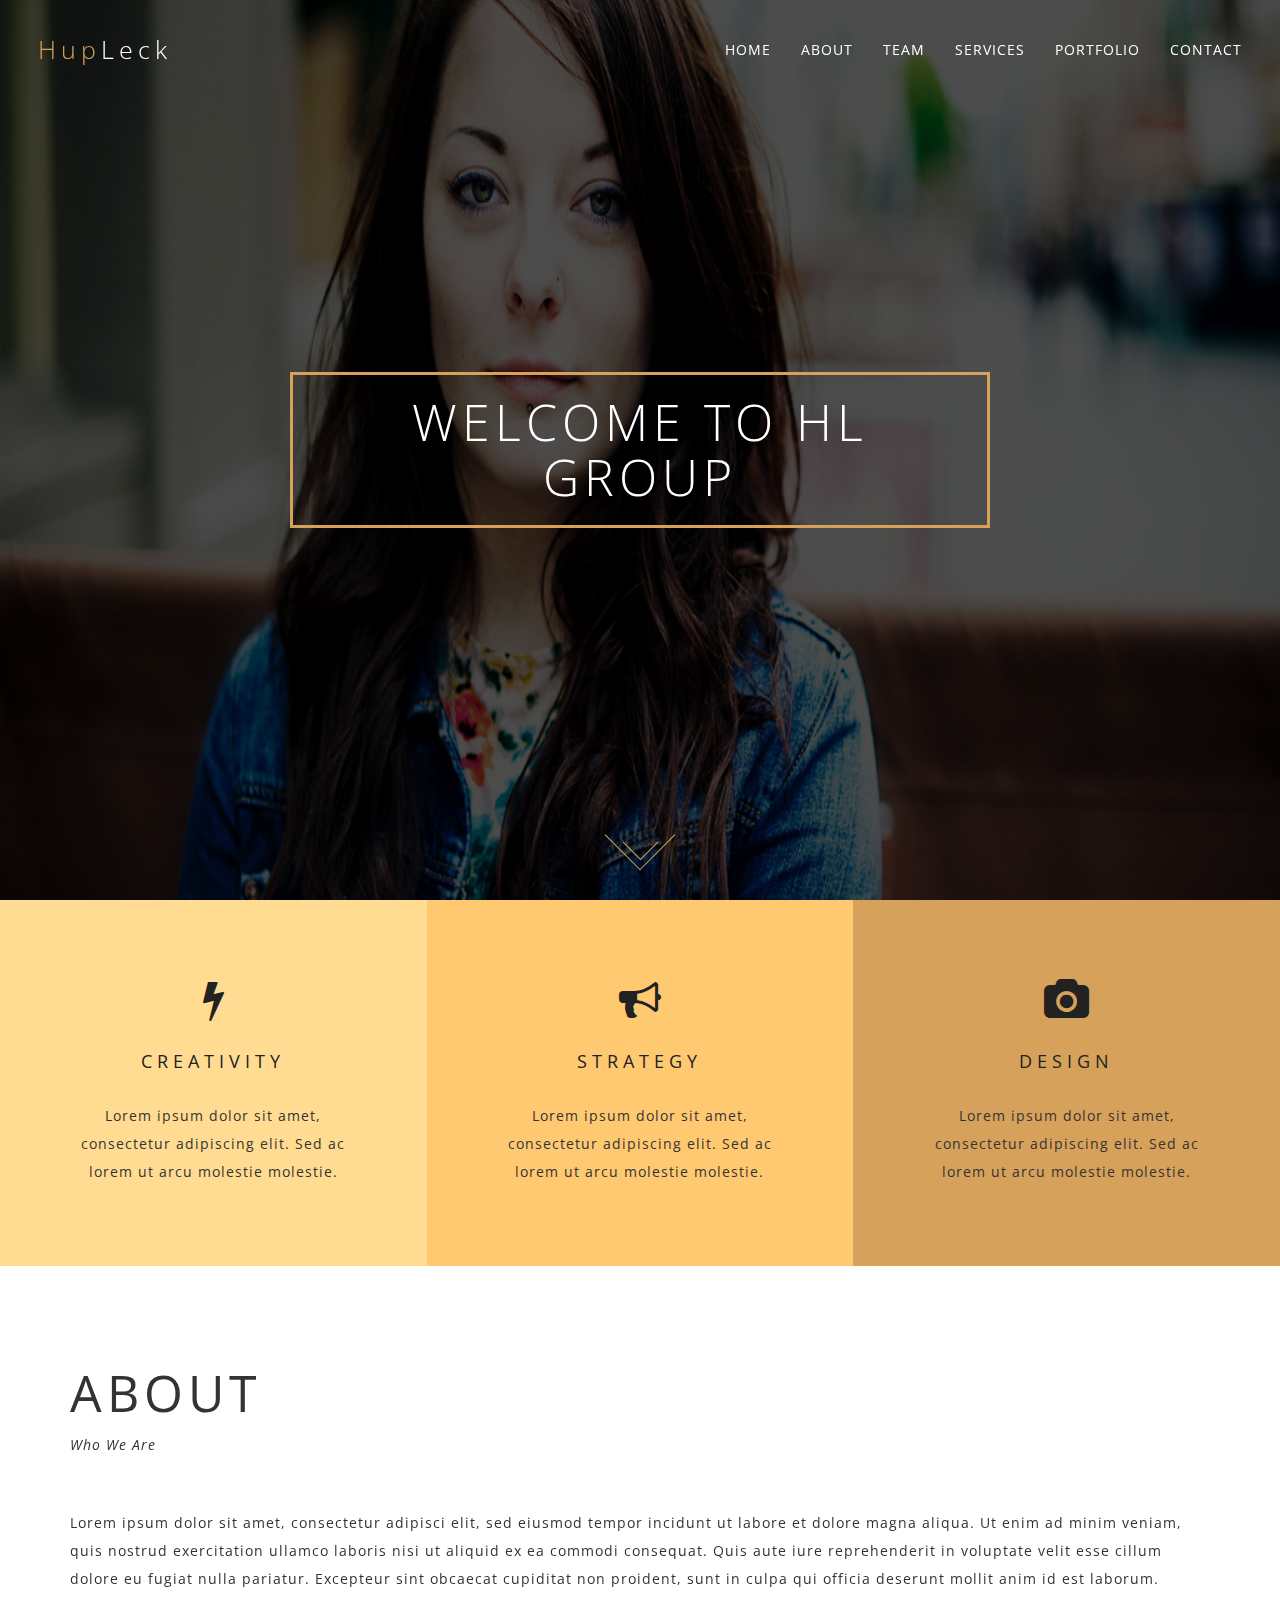
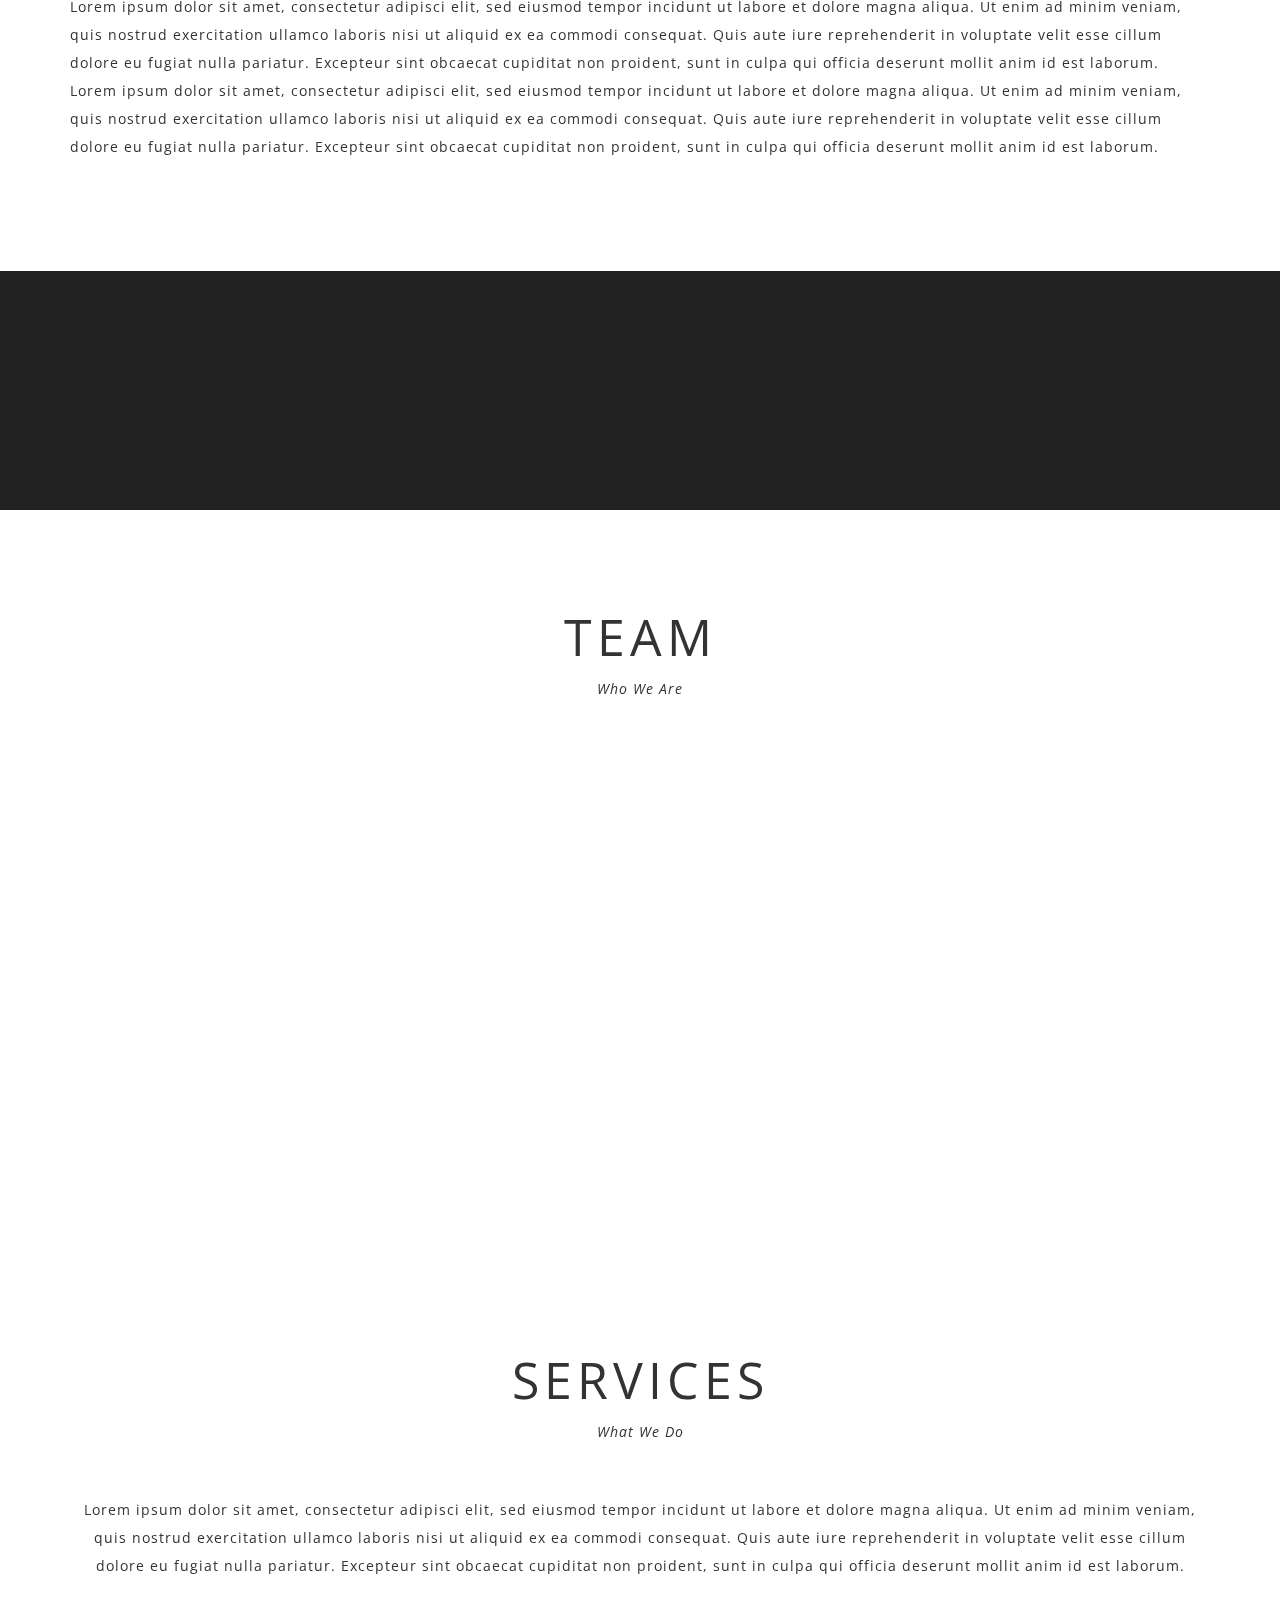
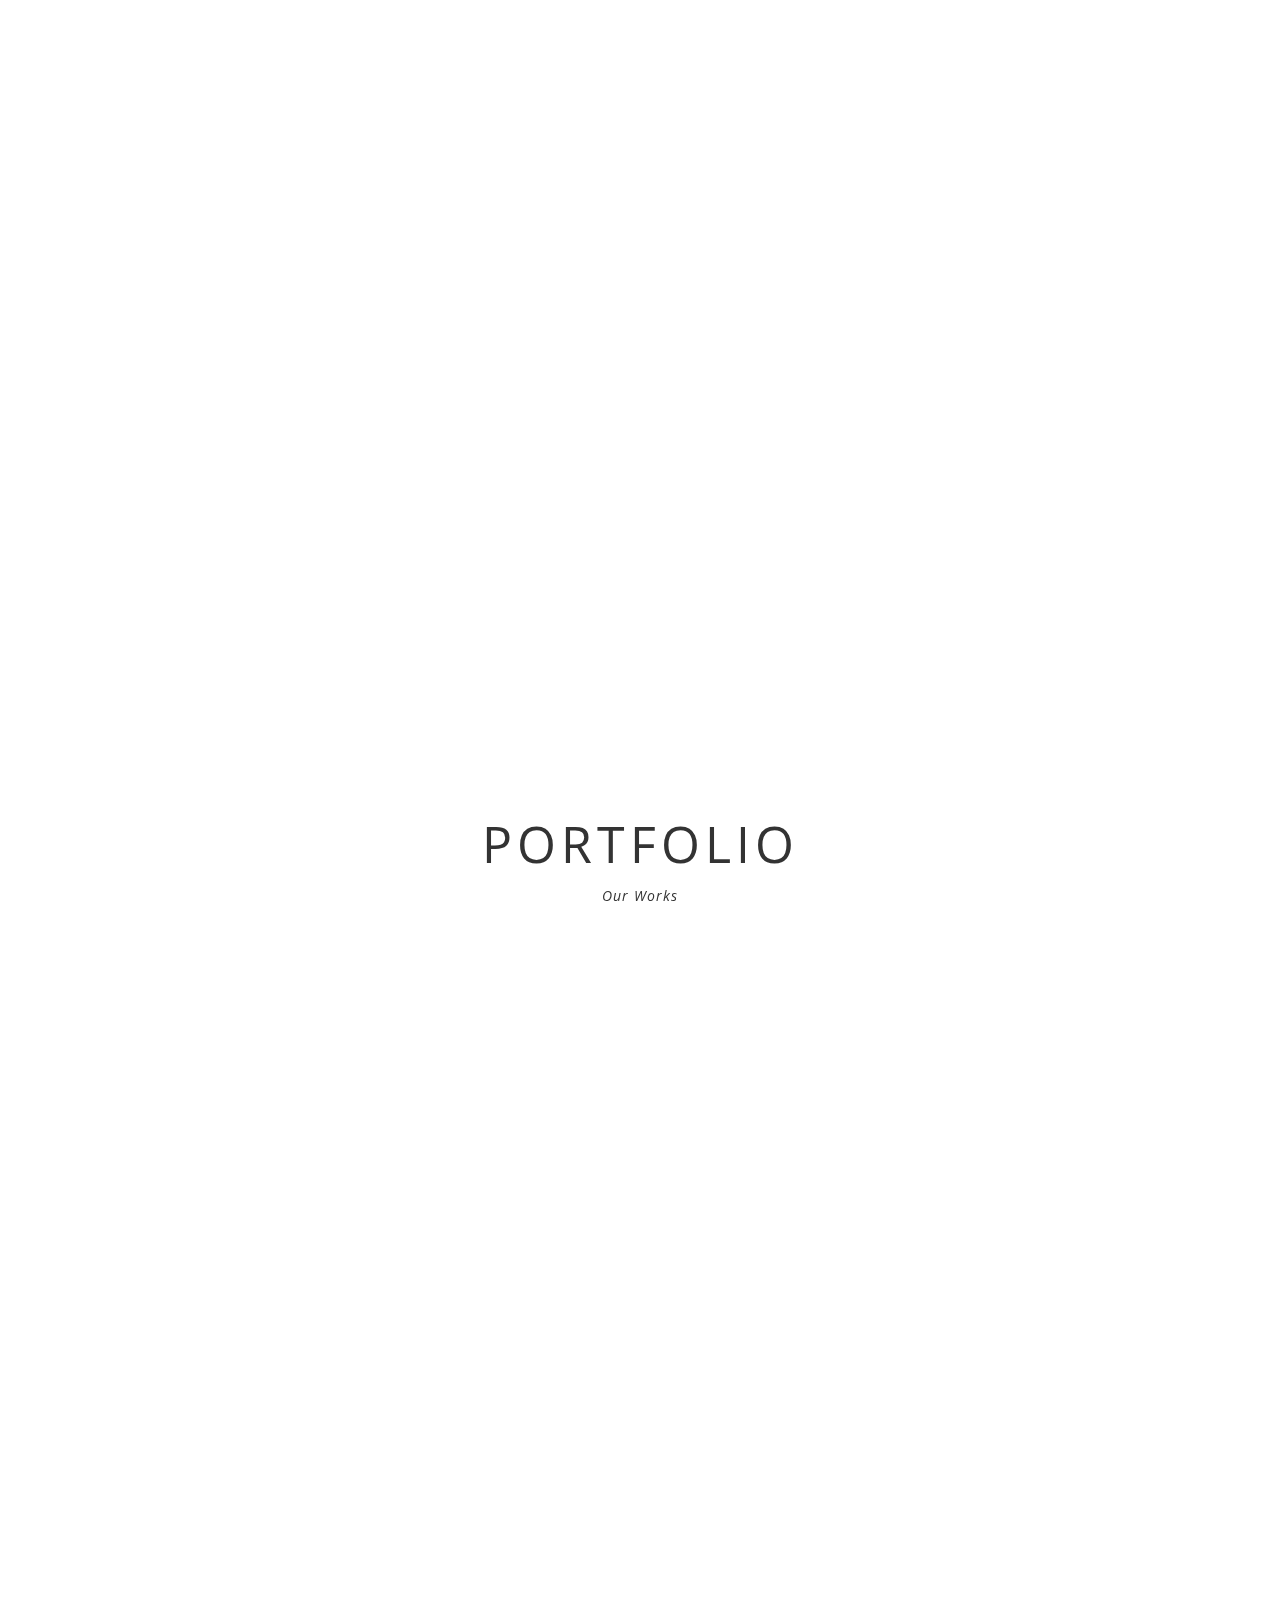
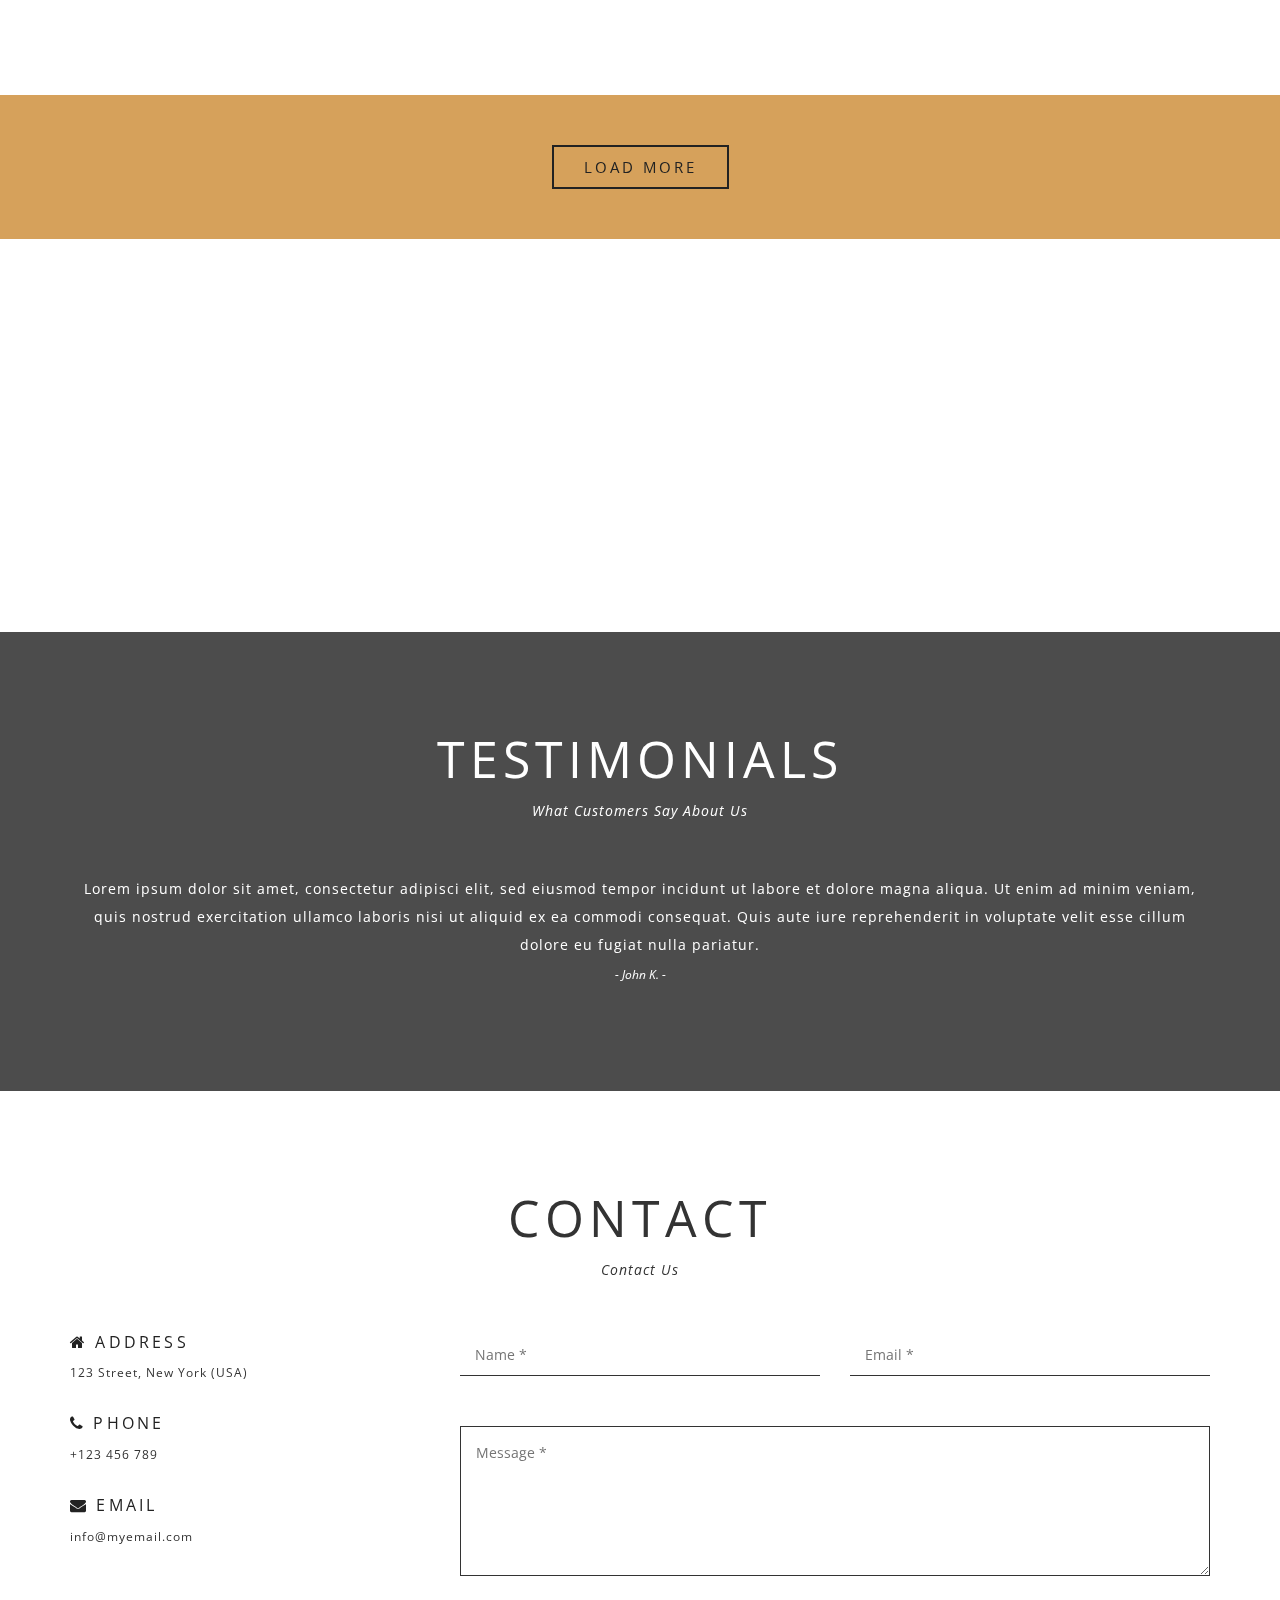
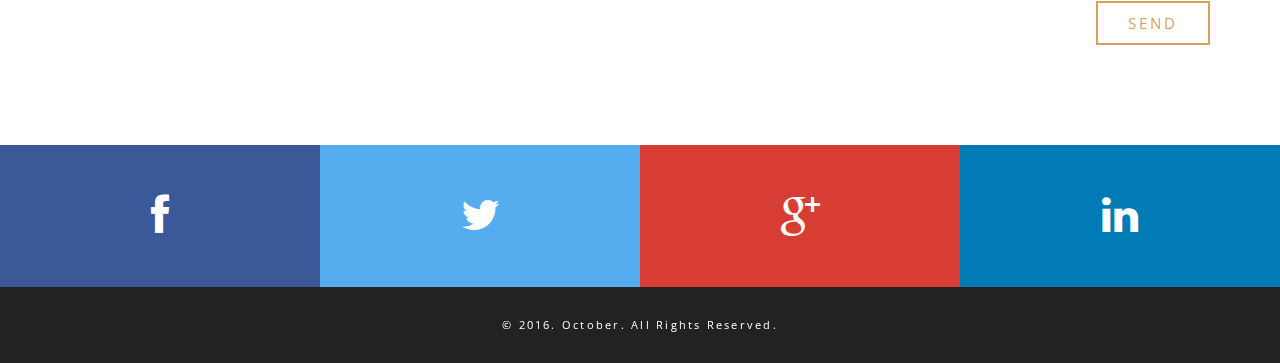
==== FYPHupLeckFinal/index.html @ 122766af "Adding the website to github" ====
﻿<!DOCTYPE html>

<html class="csstransforms csstransforms3d csstransitions">

<head>
    <meta charset="utf-8">
    <title>Hup Leck </title>
    <meta name="viewport" content="width=device-width, initial-scale=1, maximum-scale=1">
    <meta name="description" content="We aim to be the best logistics company in the whole of South East Asia">

    <!-- STYLES -->
    <link href="assets/css/bootstrap.min.css" rel="stylesheet">
    <link href="assets/css/font-awesome.css" rel="stylesheet">
    <link href="assets/css/supersized.css" rel="stylesheet">
    <link href="assets/css/animate.css" rel="stylesheet">
    <link href="assets/css/owl.carousel.css" rel="stylesheet">
    <link href="assets/css/owl.theme.css" rel="stylesheet">
    <link href="assets/css/style.css" rel="stylesheet">

    <!-- GOOGLE FONTS -->
    <link href='http://fonts.googleapis.com/css?family=Open+Sans:400italic,300,400,500,600,700' rel='stylesheet' type='text/css'>
</head>
<body id="top">

    <!--IMAGES-->
    <div class="parallax-mirror" style="left: 0px; top: 0px; width: 1905px; height: 459px; overflow: hidden; visibility: hidden; position: fixed; z-index: -100; transform: translate3d(0px, 0px, 0px);">
        <img class="parallax-slider" style="left: 0px; width: 1905px; height: 1905px; position: absolute; max-width: none; transform: translate3d(0px, 0px, 0px);" src="assets/img/team/team2.jpg">
    </div>
    <!-- NAVBAR -->
    <div class="navbar navbar-fixed-top">
        <div class="navbar-header">
            <button type="button" class="navbar-toggle" data-toggle="collapse" data-target="#main-nav">
                <span class="sr-only">Menu</span>
                <span class="icon-bar"></span>
                <span class="icon-bar"></span>
                <span class="icon-bar"></span>
            </button>
            <a href="index-2.html" class="navbar-title"><span class="color">Hup</span>Leck</a>
        </div>
        <nav class="navbar-collapse collapse" id="main-nav">
            <ul class="nav navbar-nav navbar-right nav-text-light">
                <li class="active"><a href="#top">HOME</a></li>
                <li><a href="#about">ABOUT</a></li>
                <li><a href="#team">TEAM</a></li>
                <li><a href="#services">SERVICES</a></li>
                <li><a href="#portfolio">PORTFOLIO</a></li>
                <li><a href="#contact">CONTACT</a></li>
            </ul>
        </nav>
    </div>

    <!-- MAIN TOP -->
    <div id="main-top" class="main-top">
        <div class="main-content">
            <div class="container content">
                <div class="row text-center">
                    <h2>WELCOME TO HL GROUP</h2>
                </div>
                <div class="row text-center">
                    <a href="#about" class="scroll-down"></a>
                </div>
            </div>
        </div>
    </div>

    <!-- MAIN CONTENT -->
    <div id="main-content" class="main-content">

        <!-- ABOUT -->
        <div class="section top">
            <div class="section-content">
                <div class="row text-center">
                    <div class="col-md-4 col-sm-12 col-xs-12 box1">
                        <i class="fa fa-3x fa-bolt"></i>
                        <h2>CREATIVITY</h2>
                        <p class="hidden-xs">Lorem ipsum dolor sit amet, consectetur adipiscing elit. Sed ac lorem ut arcu molestie molestie.</p>
                    </div>
                    <div class="col-md-4 col-sm-12 col-xs-12 box2">
                        <i class="fa fa-3x fa-bullhorn"></i>
                        <h2>STRATEGY</h2>
                        <p class="hidden-xs">Lorem ipsum dolor sit amet, consectetur adipiscing elit. Sed ac lorem ut arcu molestie molestie.</p>
                    </div>
                    <div class="col-md-4 col-sm-12 col-xs-12 box3">
                        <i class="fa fa-3x fa-camera"></i>
                        <h2>DESIGN</h2>
                        <p class="hidden-xs">Lorem ipsum dolor sit amet, consectetur adipiscing elit. Sed ac lorem ut arcu molestie molestie.</p>
                    </div>
                </div>
            </div>
        </div>
        <div id="about" class="section about padding-top padding-bottom">
            <div class="container">
                <div class="section-heading">
                    <h2>ABOUT</h2>
                    <p>Who We Are</p>
                </div>
                <div class="section-content">
                    <p>Lorem ipsum dolor sit amet, consectetur adipisci elit, sed eiusmod tempor incidunt ut labore et dolore magna aliqua. Ut enim ad minim veniam, quis nostrud exercitation ullamco laboris nisi ut aliquid ex ea commodi consequat. Quis aute iure reprehenderit in voluptate velit esse cillum dolore eu fugiat nulla pariatur. Excepteur sint obcaecat cupiditat non proident, sunt in culpa qui officia deserunt mollit anim id est laborum. Lorem ipsum dolor sit amet, consectetur adipisci elit, sed eiusmod tempor incidunt ut labore et dolore magna aliqua. Ut enim ad minim veniam, quis nostrud exercitation ullamco laboris nisi ut aliquid ex ea commodi consequat. Quis aute iure reprehenderit in voluptate velit esse cillum dolore eu fugiat nulla pariatur. Excepteur sint obcaecat cupiditat non proident, sunt in culpa qui officia deserunt mollit anim id est laborum. Lorem ipsum dolor sit amet, consectetur adipisci elit, sed eiusmod tempor incidunt ut labore et dolore magna aliqua. Ut enim ad minim veniam, quis nostrud exercitation ullamco laboris nisi ut aliquid ex ea commodi consequat. Quis aute iure reprehenderit in voluptate velit esse cillum dolore eu fugiat nulla pariatur. Excepteur sint obcaecat cupiditat non proident, sunt in culpa qui officia deserunt mollit anim id est laborum.</p>
                </div>
            </div>
        </div>
        <div class="section dark">
            <div class="container">
                <div class="col-md-12 col-sm-12 col-xs-12 wow fadeInDown" data-wow-duration="1s" data-wow-delay="0.5s">
                    <h2>AN <strong>AWESOME</strong> DIGITAL EXPERIENCE</h2>
                </div>
                <div class="col-md-12 col-sm-12 col-xs-12 text-center wow fadeInUp" data-wow-duration="1s" data-wow-delay="1s">
                    <button class="btn btn-primary btn-lg">Purchase Now</button>
                </div>
            </div>
        </div>

        <!-- TEAM -->
        <div id="team" class="section padding-top">
            <div class="container">
                <div class="section-heading">
                    <h2>TEAM</h2>
                    <p>Who We Are</p>
                </div>
                <div class="section-content">
                    <div class="row text-center">
                        <div class="col-md-4 col-sm-4 col-xs-12 text-center">
                            <div class="team wow fadeInLeft" data-wow-duration="1s">
                                <img src="assets/img/team/team1.jpg" alt="" />
                                <div class="mask">
                                    <h2>Samanta L.</h2>
                                    <p>Web Designer</p>
                                    <a href="#" class="info"><i class="fa fa-facebook"></i></a>
                                    <a href="#" class="info"><i class="fa fa-twitter"></i></a>
                                    <a href="#" class="info"><i class="fa fa-google-plus"></i></a>
                                </div>
                            </div>
                        </div>
                        <div class="col-md-4 col-sm-4 col-xs-12 text-center">
                            <div class="team wow fadeInDown" data-wow-duration="1s">
                                <img src="assets/img/team/team2.jpg" alt="" />
                                <div class="mask">
                                    <h2>Pamela K.</h2>
                                    <p>Web Designer</p>
                                    <a href="#" class="info"><i class="fa fa-facebook"></i></a>
                                    <a href="#" class="info"><i class="fa fa-twitter"></i></a>
                                    <a href="#" class="info"><i class="fa fa-google-plus"></i></a>
                                </div>
                            </div>
                        </div>
                        <div class="col-md-4 col-sm-4 col-xs-12 text-center">
                            <div class="team wow fadeInRight" data-wow-duration="1s">
                                <img src="assets/img/team/team3.jpg" alt="" />
                                <div class="mask">
                                    <h2>Micheal J.</h2>
                                    <p>Web Developer</p>
                                    <a href="#" class="info"><i class="fa fa-facebook"></i></a>
                                    <a href="#" class="info"><i class="fa fa-twitter"></i></a>
                                    <a href="#" class="info"><i class="fa fa-google-plus"></i></a>
                                </div>
                            </div>
                        </div>
                    </div>
                </div>
            </div>
        </div>

        <!-- SERVICES -->
        <div id="services" class="section services padding-top padding-bottom">
            <div class="container">
                <div class="section-heading">
                    <h2>SERVICES</h2>
                    <p>What We Do</p>
                </div>
                <div class="section-content">
                    <p>Lorem ipsum dolor sit amet, consectetur adipisci elit, sed eiusmod tempor incidunt ut labore et dolore magna aliqua. Ut enim ad minim veniam, quis nostrud exercitation ullamco laboris nisi ut aliquid ex ea commodi consequat. Quis aute iure reprehenderit in voluptate velit esse cillum dolore eu fugiat nulla pariatur. Excepteur sint obcaecat cupiditat non proident, sunt in culpa qui officia deserunt mollit anim id est laborum.</p>
                    <div class="row text-center">
                        <div class="fact col-xs-12 col-sm-6 col-md-3 col-lg-3 wow fadeInLeft" data-wow-duration="1s">
                            <i class="fa fa-3x fa-desktop"></i>
                            <h4>WEB DESIGN</h4>
                            <p>Lorem ipsum dolor sit amet, consectetur adipiscing elit. Sed ac lorem ut arcu molestie molestie.</p>
                        </div>
                        <div class="fact col-xs-12 col-sm-6 col-md-3 col-lg-3 wow fadeInLeft" data-wow-duration="1s" data-wow-delay="0.25s">
                            <i class="fa fa-3x fa-code"></i>
                            <h4>WEB DEVELOPER</h4>
                            <p>Lorem ipsum dolor sit amet, consectetur adipiscing elit. Sed ac lorem ut arcu molestie molestie.</p>
                        </div>
                        <div class="fact col-xs-12 col-sm-6 col-md-3 col-lg-3 wow fadeInLeft" data-wow-duration="1s" data-wow-delay="0.5s">
                            <i class="fa fa-3x fa-cogs"></i>
                            <h4>WEB MARKETING</h4>
                            <p>Lorem ipsum dolor sit amet, consectetur adipiscing elit. Sed ac lorem ut arcu molestie molestie.</p>
                        </div>
                        <div class="fact col-xs-12 col-sm-6 col-md-3 col-lg-3 wow fadeInLeft" data-wow-duration="1s" data-wow-delay="0.75s">
                            <i class="fa fa-3x fa-flask"></i>
                            <h4>SEO & SEM</h4>
                            <p>Lorem ipsum dolor sit amet, consectetur adipiscing elit. Sed ac lorem ut arcu molestie molestie.</p>
                        </div>
                    </div>
                    <div class="row text-center">
                        <div class="fact col-xs-12 col-sm-6 col-md-3 col-lg-3 wow fadeInRight" data-wow-duration="1s">
                            <i class="fa fa-3x fa-camera"></i>
                            <h4>PHOTOGRAPHY</h4>
                            <p>Lorem ipsum dolor sit amet, consectetur adipiscing elit. Sed ac lorem ut arcu molestie molestie.</p>
                        </div>
                        <div class="fact col-xs-12 col-sm-6 col-md-3 col-lg-3 wow fadeInRight" data-wow-duration="1s" data-wow-delay="0.25s">
                            <i class="fa fa-3x fa-search-plus"></i>
                            <h4>ANALYTICS</h4>
                            <p>Lorem ipsum dolor sit amet, consectetur adipiscing elit. Sed ac lorem ut arcu molestie molestie.</p>
                        </div>
                        <div class="fact col-xs-12 col-sm-6 col-md-3 col-lg-3 wow fadeInRight" data-wow-duration="1s" data-wow-delay="0.5s">
                            <i class="fa fa-3x fa-comment-o"></i>
                            <h4>CONSULTING</h4>
                            <p>Lorem ipsum dolor sit amet, consectetur adipiscing elit. Sed ac lorem ut arcu molestie molestie.</p>
                        </div>
                        <div class="fact col-xs-12 col-sm-6 col-md-3 col-lg-3 wow fadeInRight" data-wow-duration="1s" data-wow-delay="0.75s">
                            <i class="fa fa-3x fa-users"></i>
                            <h4>CLIENT SUPPORT</h4>
                            <p>Lorem ipsum dolor sit amet, consectetur adipiscing elit. Sed ac lorem ut arcu molestie molestie.</p>
                        </div>
                    </div>
                </div>
            </div>
        </div>

        <!-- PORTFOLIO -->
        <div id="portfolio" class="section portfolio">
            <div class="container">
                <div class="section-heading">
                    <h2>PORTFOLIO</h2>
                    <p>Our Works</p>
                </div>
            </div>
            <div class="section-content">
                <div class="work-item-wrapper">
                    <div class="row work-item-list">
                        <div class="col-md-4 col-sm-6 col-xs-12 work-item webdesign">
                            <img class="wow fadeIn" data-wow-duration="1s" data-wow-delay="0.5s" src="assets/img/portfolio/work1.jpg" alt="Work Description">
                            <div class="image-overlay">
                                <a href="assets/img/portfolio/work1-ori.jpg" class="media-popup" title="Work #1">
                                    <div class="work-item-info">
                                        <h3>Work #1</h3>
                                        <p>Work Description</p>
                                        <i class="fa fa-search-plus"></i>
                                    </div>
                                </a>
                            </div>
                        </div>
                        <div class="col-md-4 col-sm-6 col-xs-12 work-item webdevelopment">
                            <img class="wow fadeIn" data-wow-duration="1s" data-wow-delay="1s" src="assets/img/portfolio/work2.jpg" alt="Work Description">
                            <div class="image-overlay">
                                <a href="assets/img/portfolio/work2-ori.jpg" class="media-popup" title="Work #2">
                                    <div class="work-item-info">
                                        <h3>Work #2</h3>
                                        <p>Work Description</p>
                                        <i class="fa fa-search-plus"></i>
                                    </div>
                                </a>
                            </div>
                        </div>
                        <div class="col-md-4 col-sm-6 col-xs-12 work-item photography">
                            <img class="wow fadeIn" data-wow-duration="1s" data-wow-delay="0.5s" src="assets/img/portfolio/work3.jpg" alt="Work Description">
                            <div class="image-overlay">
                                <a href="assets/img/portfolio/work3-ori.jpg" class="media-popup" title="Work #3">
                                    <div class="work-item-info">
                                        <h3>Work #3</h3>
                                        <p>Work Description</p>
                                        <i class="fa fa-search-plus"></i>
                                    </div>
                                </a>
                            </div>
                        </div>
                        <div class="col-md-4 col-sm-6 col-xs-12 work-item graphic">
                            <img class="wow fadeIn" data-wow-duration="1s" data-wow-delay="1s" src="assets/img/portfolio/work4.jpg" alt="Work Description">
                            <div class="image-overlay">
                                <a href="assets/img/portfolio/work4-ori.jpg" class="media-popup" title="Work #4">
                                    <div class="work-item-info">
                                        <h3>Work #4</h3>
                                        <p>Work Description</p>
                                        <i class="fa fa-search-plus"></i>
                                    </div>
                                </a>
                            </div>
                        </div>
                        <div class="col-md-4 col-sm-6 col-xs-12 work-item graphic">
                            <img class="wow fadeIn" data-wow-duration="1s" data-wow-delay="0.5s" src="assets/img/portfolio/work5.jpg" alt="Work Description">
                            <div class="image-overlay">
                                <a href="assets/img/portfolio/work5-ori.jpg" class="media-popup" title="Work #5">
                                    <div class="work-item-info">
                                        <h3>Work #5</h3>
                                        <p>Work Description</p>
                                        <i class="fa fa-search-plus"></i>
                                    </div>
                                </a>
                            </div>
                        </div>
                        <div class="col-md-4 col-sm-6 col-xs-12 work-item webdesign graphic">
                            <img class="wow fadeIn" data-wow-duration="1s" data-wow-delay="1s" src="assets/img/portfolio/work6.jpg" alt="Work Description">
                            <div class="image-overlay">
                                <a href="assets/img/portfolio/work6-ori.jpg" class="media-popup" title="Work #6">
                                    <div class="work-item-info">
                                        <h3>Work #6</h3>
                                        <p>Work Description</p>
                                        <i class="fa fa-search-plus"></i>
                                    </div>
                                </a>
                            </div>
                        </div>
                    </div>
                </div>
            </div>
        </div>
        <div id="purchase" class="section dark">
            <div class="section-content">
                <div class="container partner-table">
                    <div class="col-md-12 col-sm-12 col-xs-12 text-center partner">
                        <button class="btn btn-primary btn-lg">Load More</button>
                    </div>
                </div>
            </div>
        </div>

        <!-- NEWSLETTER -->
        <div class="section newsletter">
            <div class="section-content">
                <div class="container">
                    <div class="col-md-12 col-sm-12 col-xs-12 text-center">
                        <h3 class="wow fadeInDown" data-wow-duration="1s">Subscribe To Our Newsletter</h3>
                    </div>
                    <div class="col-md-12 col-sm-12 col-xs-12 text-center">
                        <input type="text" class="wow fadeInLeft" data-wow-duration="1s" data-wow-delay="0.5s" name="newsletter" placeholder="Enter your email..." />
                        <br />
                        <button type="submit" class="btn btn-primary btn-lg wow fadeInUp" data-wow-duration="1s" data-wow-delay="0.5s" name="send">Subscribe</button>
                    </div>
                </div>
            </div>
        </div>

        <!-- TESTIMONIALS -->
        <div id="testimonials" class="section testimonials parallax-container" data-parallax="scroll" data-image-src="assets/img/slider1.jpg" data-natural-width="1200" data-natural-height="1200">
            <div class="section-heading">
                <h2>TESTIMONIALS</h2>
                <p>What Customers Say About Us</p>
            </div>
            <div class="section-content">
                <div class="container">
                    <div id="owl-testimonials" class="owl-carousel">
                        <div>
                            <p>Lorem ipsum dolor sit amet, consectetur adipisci elit, sed eiusmod tempor incidunt ut labore et dolore magna aliqua. Ut enim ad minim veniam, quis nostrud exercitation ullamco laboris nisi ut aliquid ex ea commodi consequat. Quis aute iure reprehenderit in voluptate velit esse cillum dolore eu fugiat nulla pariatur.</p>
                            <p class="mini">- John K. -</p>
                        </div>
                        <div>
                            <p>Lorem ipsum dolor sit amet, consectetur adipisci elit, sed eiusmod tempor incidunt ut labore et dolore magna aliqua.</p>
                            <p class="mini">- Jim P. -</p>
                        </div>
                        <div>
                            <p>Lorem ipsum dolor sit amet, consectetur adipisci elit, sed eiusmod tempor incidunt ut labore et dolore magna aliqua. Ut enim ad minim veniam, quis nostrud exercitation ullamco laboris nisi ut aliquid ex ea commodi consequat.</p>
                            <p class="mini">- Morgan F. -</p>
                        </div>
                    </div>
                </div>
            </div>
        </div>

        <!-- CONTACT -->
        <div id="contact" class="section contact padding-top">
            <div class="section-heading">
                <h2>CONTACT</h2>
                <p>Contact Us</p>
            </div>
            <div class="section-content">
                <div class="container">
                    <div class="row">
                        <div class="col-md-4 col-sm-4 col-xs-12">
                            <div class="contact-info">
                                <ul class="list-unstyled">
                                    <li>
                                        <h2><i class="fa fa-home"></i> ADDRESS</h2>
                                        <p>123 Street, New York (USA)</p>
                                    </li>
                                    <li>
                                        <h2><i class="fa fa-phone"></i> PHONE</h2>
                                        <p>+123 456 789</p>
                                    </li>
                                    <li>
                                        <h2><i class="fa fa-envelope"></i> EMAIL</h2>
                                        <p><a href="mailto:info@myemail.com">info@myemail.com</a></p>
                                    </li>
                                </ul>
                            </div>
                        </div>
                        <div class="col-md-8 col-sm-8 col-xs-12">
                            <div class="contact-form">
                                <div class="alert"></div>
                                <form id="contact-form" action="#" method="post">
                                    <div class="row">
                                        <div class="col-md-6 col-sm-6 col-xs-6">
                                            <label class="sr-only" for="name">Name:</label>
                                            <input type="text" id="name" name="name" placeholder="Name *" required>
                                        </div>
                                        <div class="col-md-6 col-sm-6 col-xs-6">
                                            <label class="sr-only" for="email">Email:</label>
                                            <input type="email" id="email" name="email" placeholder="Email *" required>
                                        </div>
                                    </div>
                                    <div class="row text-right">
                                        <div class="col-md-12 col-sm-12 col-xs-12">
                                            <label class="sr-only" for="message">Message:</label>
                                            <textarea id="message" name="message" placeholder="Message *" required></textarea>
                                            <button type="submit" class="btn btn-primary btn-lg" name="send">SEND</button>
                                        </div>
                                    </div>
                                </form>
                            </div>
                        </div>
                    </div>
                </div>
            </div>
        </div>
    </div>

    <!-- SOCIAL -->
    <div class="section social padding-top">
        <div class="section-content">
            <a href="#">
                <div class="col-md-3 col-sm-3 col-xs-3 text-center facebook">
                    <i class="fa fa-3x fa-facebook"></i>
                </div>
            </a>
            <a href="#">
                <div class="col-md-3 col-sm-3 col-xs-3 text-center twitter">
                    <i class="fa fa-3x fa-twitter"></i>
                </div>
            </a>
            <a href="#">
                <div class="col-md-3 col-sm-3 col-xs-3 text-center google-plus">
                    <i class="fa fa-3x fa-google-plus"></i>
                </div>
            </a>
            <a href="#">
                <div class="col-md-3 col-sm-3 col-xs-3 text-center linkedin">
                    <i class="fa fa-3x fa-linkedin"></i>
                </div>
            </a>
        </div>
    </div>

    <!-- FOOTER -->
    <footer id="footer" class="section">
        <div class="container">
            <p class="copyright">&copy; 2016. October. All Rights Reserved.</p>
        </div>
    </footer>
    <div class="back-to-top">
        <a href="#top"><i class="fa fa-4x fa-angle-up"></i></a>
    </div>

    <!-- JAVASCRIPT -->
    <script src="assets/js/jquery-2.2.4.min.js"></script>
    <script src="assets/js/bootstrap.min.js"></script>
    <script src="assets/js/jquery.script.min.js"></script>
    <script src="assets/js/jquery.easing.min.js"></script>
    <script src="assets/js/supersized.3.2.7.min.js"></script>
    <script src="assets/js/wow.js"></script>
    <script src="assets/js/owl.carousel.min.js"></script>
    <script src="assets/js/parallax.min.js"></script>
    <script src="assets/js/main.js"></script>


    <!--IMAGE SLIDER TOP-->
    <ul class="quality" id="supersized" style="visibility: visible;">
        <!--For the images in the background, please go to main.js to change the image path thx.-->
        <li class="slide-0 activeslide" style="visibility: visible; opacity: 1;">
            <a href="_blank"><img style="left: 0px; top: -406.5px; width: 1905px; height: 1276.35px;" src="assets/img/team/team1.jpg"></a>
        </li>

        <li class="slide-1" style="visibility: visible; opacity: 1;">
            <a href="_blank"><img style="left: 0px; top: -406.5px; width: 1905px; height: 1276.35px;" src="assets/img/team/team2.jpg"></a>
        </li>

        <li class="slide-2 prevslide" style="visibility: visible; opacity: 1;">
            <a href="_blank"><img style="left: 0px; top: -406.5px; width: 1905px; height: 1276.35px;" src="assets/img/team/team3.jpg"></a>
        </li>
    </ul>
</body>





</html>
---- FYPHupLeckFinal/assets/css/supersized.css ----
/*

	Supersized - Fullscreen Slideshow jQuery Plugin
	Version : 3.2.7
	Site	: www.buildinternet.com/project/supersized
	
	Author	: Sam Dunn
	Company : One Mighty Roar (www.onemightyroar.com)
	License : MIT License / GPL License
	
*/
* {
  margin: 0;
  padding: 0;
}

body {
  background: #111;
  height: 100%;
}

img {
  border: none;
}

#supersized-loader {
  position: absolute;
  top: 50%;
  left: 50%;
  z-index: 0;
  width: 60px;
  height: 60px;
  margin: -30px 0 0 -30px;
  text-indent: -999em;
}

#supersized {
  display: block;
  position: fixed;
  left: 0;
  top: 0;
  overflow: hidden;
  z-index: -999;
  height: 100%;
  width: 100%;
}

#supersized img {
  width: auto;
  height: auto;
  position: relative;
  display: none;
  outline: none;
  border: none;
}

#supersized.speed img {
  -ms-interpolation-mode: nearest-neighbor;
  image-rendering: -moz-crisp-edges;
}

/*Speed*/
#supersized.quality img {
  -ms-interpolation-mode: bicubic;
  image-rendering: optimizeQuality;
}

/*Quality*/
#supersized li {
  display: block;
  list-style: none;
  z-index: -30;
  position: fixed;
  overflow: hidden;
  top: 0;
  left: 0;
  width: 100%;
  height: 100%;
  background: #111;
}

#supersized a {
  width: 100%;
  height: 100%;
  display: block;
}

#supersized li.prevslide {
  z-index: -20;
}

#supersized li.activeslide {
  z-index: -10;
}

#supersized li.image-loading {
  width: 100%;
  height: 100%;
}

#supersized li.image-loading img {
  visibility: hidden;
}

#supersized li.prevslide img, #supersized li.activeslide img {
  display: inline;
}
---- FYPHupLeckFinal/assets/css/style.css ----
/*

October - Responsive One Page HTML Template

Author: RBWebDesign
Date: October 2016
Version: 1.0

-----------------------
| [Table of Contents] |
-----------------------

1. Main Style
2. Navigation Bar
3. Main Top
4. Buttons
5. Links
6. Section
7. About
8. Team
9. Portfolio
9.1. Works Grid
9.2. Magnific Popup
10. Clients
11. Newsletter
12. Testimonials
13. Contact
14. Social
15. Footer
16. Media Queries

*/

/* MAIN STYLE */

html, body {
  height: 100%;
  width: 100%;
}

body {
  font-family: "Open Sans", sans-serif;
  font-size: 14px;
  font-weight: 400;
  color: #333;
  background-color: #FFF !important;
  line-height: 1.5;
}

h1, h2, h3, h4, h5, h6 {
  font-family: "Open Sans", sans-serif;
  font-weight: 400;
  letter-spacing: 3px;
  color: #222;
  margin-top: 0;
}

p {
  letter-spacing: 1px;
  line-height: 2;
}

p.mini {
  letter-spacing: 0;
  line-height: 1;
  font-size: 12px;
  font-style: italic;
  color: #333;
  margin: 0;
}

.color {
  color: #D6A15B;
}

.padding {
  padding: 0 100px !important;
}

.padding-top {
  padding-top: 100px !important;
}

.padding-bottom {
  padding-bottom: 100px !important;
}

i {
  color: #222;
  -webkit-transition: all 0.5s ease-in-out 0.1s;
  -moz-transition: all 0.5s ease-in-out 0.1s;
  -o-transition: all 0.5s ease-in-out 0.1s;
  -ms-transition: all 0.5s ease-in-out 0.1s;
  transition: all 0.5s ease-in-out 0.1s;
}

i:hover {
  color: #D6A15B;
  cursor: pointer;
}

input {
  width: 100%;
  border: none;
  border-bottom: 1px solid #333;
  padding: 10px 15px;
  margin: 0;
  -webkit-transition: all 0.5s ease-in-out 0.1s;
  -moz-transition: all 0.5s ease-in-out 0.1s;
  -o-transition: all 0.5s ease-in-out 0.1s;
  -ms-transition: all 0.5s ease-in-out 0.1s;
  transition: all 0.5s ease-in-out 0.1s;
}

textarea {
  width: 100%;
  border: 1px solid #333;
  padding: 15px;
  min-height: 150px;
  margin: 50px 0 20px 0;
  -webkit-transition: all 0.5s ease-in-out 0.1s;
  -moz-transition: all 0.5s ease-in-out 0.1s;
  -o-transition: all 0.5s ease-in-out 0.1s;
  -ms-transition: all 0.5s ease-in-out 0.1s;
  transition: all 0.5s ease-in-out 0.1s;
}

input:focus {
  outline: none;
  border-bottom: 1px solid rgba(214, 161, 91, 0.5);
}

textarea:focus {
  outline: none;
  border: 1px solid rgba(214, 161, 91, 0.5);
}

.partner-table {
  display: table;
  width: 100%;
  height: 100%;
}

.partner {
  display: table-cell;
  vertical-align: middle;
  float: none;
}

.background {
  background-color: #D6A15B;
}

::selection {
  background-color: #D6A15B;
  color: #FFF;
}

::-moz-selection {
  background-color: #D6A15B;
  color: #FFF;
}

/* NAVIGATION BAR */

.navbar {
  -webkit-transition: height 0.5s cubic-bezier(0, 0, 0.7, 1);
  -moz-transition: height 0.5s cubic-bezier(0, 0, 0.7, 1);
  -o-transition: height 0.5s cubic-bezier(0, 0, 0.7, 1);
  -ms-transition: height 0.5s cubic-bezier(0, 0, 0.7, 1);
  transition: height 0.5s cubic-bezier(0, 0, 0.7, 1);
  font-family: "Open Sans", sans-serif;
  height: 100px;
  padding: 0 3%;
  -webkit-border-radius: 0;
  -moz-border-radius: 0;
  -ms-border-radius: 0;
  -o-border-radius: 0;
  border-radius: 0;
  margin-bottom: 0;
}

.navbar-title {
  -webkit-transition: all 0.5s cubic-bezier(0, 0, 0.7, 1);
  -moz-transition: all 0.5s cubic-bezier(0, 0, 0.7, 1);
  -o-transition: all 0.5s cubic-bezier(0, 0, 0.7, 1);
  -ms-transition: all 0.5s cubic-bezier(0, 0, 0.7, 1);
  transition: all 0.5s cubic-bezier(0, 0, 0.7, 1);
  height: 100px;
  font-size: 25px;
  font-weight: 300;
  letter-spacing: 5px;
  color: #fff;
  display: table-cell;
  vertical-align: middle;
}

.navbar-title:hover {
  color: #D6A15B;;
}

.navbar-title img {
  width: 100px;
  height: auto;
}

.navbar-nav {
  height: 100px;
  display: table-cell;
  vertical-align: middle;
}

.navbar-nav > li {
  -webkit-transition: all 0.5s cubic-bezier(0, 0, 0.3, 1);
  -moz-transition: all 0.5s cubic-bezier(0, 0, 0.3, 1);
  -o-transition: all 0.5s cubic-bezier(0, 0, 0.3, 1);
  -ms-transition: all 0.5s cubic-bezier(0, 0, 0.3, 1);
  transition: all 0.5s cubic-bezier(0, 0, 0.3, 1);
  float: none;
  height: 100px;
  display: table-cell;
  vertical-align: middle;
  padding: 0 15px;
}

.navbar-nav > li > a {
  -webkit-transition: all 0.5s cubic-bezier(0, 0, 0.3, 1);
  -moz-transition: all 0.5s cubic-bezier(0, 0, 0.3, 1);
  transition: all 0.5s cubic-bezier(0, 0, 0.3, 1);
  color: #FFF;
  font-size: 14px;
  font-weight: 400;
  letter-spacing: 1px;
}

.navbar-nav > li > a:hover, .navbar-nav > li > a:focus {
  font-weight: 500;
  background-color: transparent;
  color: #D6A15B;
}

.navbar-nav > li.active > a {
  background-color: transparent;
}

.navbar-nav.nav-text-light > li > a {
  color: #FFF;
  letter-spacing: 1px;
}

.navbar-nav.nav-text-light > li > a:hover {
  color: #D6A15B;
}

.navbar.navbar-light {
  -webkit-transition: height 0.5s cubic-bezier(0, 0, 0.3, 1);
  -moz-transition: height 0.5s cubic-bezier(0, 0, 0.3, 1);
  -o-transition: height 0.5s cubic-bezier(0, 0, 0.3, 1);
  -ms-transition: height 0.5s cubic-bezier(0, 0, 0.3, 1);
  transition: height 0.5s cubic-bezier(0, 0, 0.3, 1);
  background-color: #fff;
  border-bottom: 1px solid rgba(214, 161, 91, 0.5);
  box-shadow: 0 2px 3px 0 rgba(0, 0, 0, 0.1);
  height: 70px;
}

.navbar.navbar-light .navbar-title {
  -webkit-transition: all 0.5s cubic-bezier(0, 0, 0.3, 1);
  -moz-transition: all 0.5s cubic-bezier(0, 0, 0.3, 1);
  -o-transition: all 0.5s cubic-bezier(0, 0, 0.3, 1);
  -ms-transition: all 0.5s cubic-bezier(0, 0, 0.3, 1);
	transition: all 0.5s cubic-bezier(0, 0, 0.3, 1);
  height: 70px;
  font-size: 16px;
  font-weight: 400;
  letter-spacing: 5px;
  color: #333;
  display: table-cell;
  vertical-align: middle;
}

.navbar.navbar-light .navbar-title:hover {
  color: #D6A15B;
}

.navbar.navbar-light .navbar-nav.nav-text-light > li {
  -webkit-transition: all 0.5s cubic-bezier(0, 0, 0.5, 1);
  -moz-transition: all 0.5s cubic-bezier(0, 0, 0.5, 1);
  -o-transition: all 0.5s cubic-bezier(0, 0, 0.5, 1);
  -ms-transition: all 0.5s cubic-bezier(0, 0, 0.5, 1);
  transition: all 0.5s cubic-bezier(0, 0, 0.5, 1);
  height: 70px;
}

.navbar.navbar-light .navbar-nav.nav-text-light > li > a {
  color: #333;
}

.navbar.navbar-light .navbar-nav.nav-text-light > li > a:hover {
  color: #D6A15B;
}

.navbar.navbar-light .navbar-nav.nav-text-light > li.active > a {
  color: #D6A15B;
  border-bottom: 1px solid #D6A15B;
}

.nav > li > a {
  padding: 0;
}

.navbar-toggle {
  margin-top: 17px;
  margin-right: 0;
  border: 2px solid #D6A15B;
  border-radius: 0;
  -webkit-transition: all 0.5s cubic-bezier(0, 0, 0.3, 1);
  -moz-transition: all 0.5s cubic-bezier(0, 0, 0.3, 1);
  -o-transition: all 0.5s cubic-bezier(0, 0, 0.3, 1);
  -ms-transition: all 0.5s cubic-bezier(0, 0, 0.3, 1);
  transition: all 0.5s cubic-bezier(0, 0, 0.3, 1);
}

.navbar-toggle[aria-expanded=false] {
  background-color: #FFF !important;
}

.navbar-toggle[aria-expanded=false] .icon-bar {
  background-color: #D6A15B !important;
}

.navbar-toggle:hover, .navbar-toggle[aria-expanded=true] {
  background-color: #D6A15B;
}

.navbar-toggle .icon-bar {
  background-color: #D6A15B;
}

.navbar-toggle:hover .icon-bar, .navbar-toggle[aria-expanded=true] .icon-bar {
  background-color: #FFF;
}

/* MAIN TOP */

.main-top {
  position: relative;
  width: 100%;
  height: 100%;
}

.main-top .main-content {
  width: 100%;
  height: 100%;
  background-color: rgba(0,0,0,0.7);
  display: table;
}

.main-top .main-content .container.content {
  display: table-cell;
  vertical-align: middle;
}

.main-top .main-content h2 {
  color: #FFF;
  font-size: 50px;
  font-weight: 300;
  letter-spacing: 5px;
  width: 700px;
  margin: 0 auto;
  border: 3px solid #D6A15B;
  padding: 20px 15px;
  -webkit-animation: fadeInDown 2s;
  animation: fadeInDown 2s;
}

.main-top .main-content p {
  color: #fff;
  font-size: 20px;
  letter-spacing: 5px;
  margin-top: 30px;
  -webkit-animation: fadeInRight 3s;
  -moz-animation: fadeInRight 3s;
  -o-animation: fadeInRight 3s;
  -ms-animation: fadeInRight 3s;
  animation: fadeInRight 3s;
}

.main-top .scroll-down {
  width: 60px;
  height: 40px;
  position: absolute;
  bottom: 20px;
  left: 0;
  right: 0;
  margin: auto;
  z-index: 10;
}

.main-top .scroll-down:before {
  bottom: 20px;
  width: 50px;
  height: 50px;
}

.main-top .scroll-down:before, .main-top .scroll-down:after {
  content: '';
  display: block;
  border-bottom: 1px solid #D6A15B;
  border-right: 1px solid #D6A15B;
  margin: auto;
  position: absolute;
  left: 0;
  right: 0;
  -webkit-transform: rotate(45deg);
  -moz-transform: rotate(45deg);
  -o-transform: rotate(45deg);
  -ms-transform: rotate(45deg);
  transform: rotate(45deg);
}

.main-top .scroll-down:before {
  -webkit-animation: scrollDown 0.5s infinite alternate;
  -moz-animation: scrollDown 0.5s infinite alternate;
  -o-animation: scrollDown 0.5s infinite alternate;
  -ms-animation: scrollDown 0.5s infinite alternate;
  animation: scrollDown 0.5s infinite alternate;
}

.main-top .scroll-down:after {
  width: 25px;
  height: 25px;
  bottom: 25px;
  -webkit-animation: scrollDown 0.5s infinite alternate;
  -moz-animation: scrollDown 0.5s infinite alternate;
  -o-animation: scrollDown 0.5s infinite alternate;
  -ms-animation: scrollDown 0.5s infinite alternate;
  animation: scrollDown 0.5s infinite alternate;
}

@keyframes scrollDown {
  0% {
    opacity: 1;
    -webkit-transform: rotate(45deg) translate(0px);
    -ms-transform: rotate(45deg) translate(0px);
    transform: rotate(45deg) translate(0px);
  }

  100% {
    opacity: 0.5;
    -webkit-transform: rotate(45deg) translate(3px, 3px);
    -ms-transform: rotate(45deg) translate(3px, 3px);
    transform: rotate(45deg) translate(3px, 3px);
  }
}

.scrollDown {
  -webkit-animation-name: scrollDown;
  animation-name: scrollDown;
}

/* BUTTONS */

.btn {
  -webkit-border-radius: 0;
  -moz-border-radius: 0;
  -ms-border-radius: 0;
  -o-border-radius: 0;
  border-radius: 0;
  font-size: 15px;
  letter-spacing: 3px;
  text-transform: uppercase;
  padding: 10px 30px;
}

.btn-primary {
  background-color: transparent;
  color: #D6A15B;
  border: 2px solid #D6A15B;
  -webkit-transition: all 0.5s ease-in-out;
  -moz-transition: all 0.5s ease-in-out;
  -o-transition: all 0.5s ease-in-out;
  -ms-transition: all 0.5s ease-in-out;
  transition: all 0.5s ease-in-out;
}

.btn-primary:hover {
  background-color: #D6A15B;
  color: #FFF;
  border: 2px solid #D6A15B;
}

.btn-primary:focus, .btn-primary:active {
  background-color: #D6A15B !important;
  border: 2px solid #D6A15B !important;
  color: #FFF !important;
  outline: none !important;
}

.btn-primary.disabled,
.btn-primary[disabled] {
  background-color: transparent;
}

/* LINKS */

a {
  color: #333;
  -webkit-transition: all 0.5s ease-in-out;
  -moz-transition: all 0.5s ease-in-out;
  -o-transition: all 0.5s ease-in-out;
  -ms-transition: all 0.5s ease-in-out;
  transition: all 0.5s ease-in-out;
}

a:hover, a:focus, a:active {
  color: #D6A15B;
  text-decoration: none;
  outline: none;
}

/* SECTION */

.section {
  background-color: #fff;
}

.section-heading {
  text-align: center;
  margin-bottom: 50px;
}

.section-heading h2 {
  font-size: 50px;
  letter-spacing: 5px;
  color: #333;
}

.section-heading p {
  font-size: 14px;
  font-weight: 400;
  font-style: italic;
  color: #333;
}

.section-content h3 {
  color: #c2c2c2;
}

.section-content img {
  width: 100%;
}

.section.dark {
	background-color: #222;
  padding: 50px 0;
}

.section.dark h2 {
  font-weight: 300;
  letter-spacing: 10px;
  line-height: 1.5;
  text-align: center;
	color: #fff;
  padding-bottom: 50px;
	margin: 0;
}

.section.general {
  padding: 0;
  padding-top: 150px;
}

.section.general h3 {
  color: #333;
}

.section.general p {
  padding-bottom: 50px;
}

/* ABOUT */

.section.top .row {
  margin: 0;
}

.section.top .section-content .row p {
  padding: 20px 50px 20px 50px;
}

.section.top .section-content h2 {
	font-size: 18px !important;
	letter-spacing: 5px;
	padding-top: 30px;
}

.section.top .section-content i {
  padding-top: 30px;
  color: #222;
}

.section.top .box1 {
  background-color: #FFDC91;
  padding: 50px 30px;
}

.section.top .box2 {
  background-color: #FFC972;
  padding: 50px 30px;
}

.section.top .box3 {
  background-color: #D6A15B;
  padding: 50px 30px;
}

.about .section-heading {
  text-align: left;
}

.section.process {
  padding: 150px 0;
  margin: 0;
  background: transparent;
  text-align: center;
  color: #FFF;
  background-color: rgba(0,0,0,0.7);
}

.section.process h2, .section.process p , .section.process i {
  color: #FFF;
}

/* TEAM */

.team {
  width: 300px;
  height: 400px;
  margin: 50px auto;
  overflow: hidden;
  text-align: center;
}

.team .mask {
  width: 300px;
  height: 400px;
  position: absolute;
  overflow: hidden;
  text-align: center;
  top: 0;
  left: 0;
}

.team h2 {
  text-transform: uppercase;
  color: #fff;
  text-align: center;
  position: relative;
  font-size: 30px;
  background: rgba(0, 0, 0, 0.8);
  padding-top: 100px;
}

.team p {
  font-size: 15px;
  position: relative;
  color: #fff;
  text-align: center;
  line-height: 2;
  margin-top: 10px;
  margin-bottom: 30px;
}

.team a.info i {
  font-size: 20px;
  display: inline-block;
  text-decoration: none;
  padding: 30px 10px;
  background: transparent;
  color: #fff;
  text-transform: uppercase;
}

.team a.info:hover i {
  color: #000;
}

.team img {
  width: 200%;
  -webkit-transition: all 1s ease-out;
  -moz-transition: all 1s ease-out;
  -o-transition: all 1s ease-out;
  -ms-transition: all 1s ease-out;
  transition: all 1s ease-out;
}

.team .mask {
  background-color: #D6A15B;
  -ms-filter: "progid: DXImageTransform.Microsoft.Alpha(Opacity=0)";
  filter: alpha(opacity=0);
  opacity: 0;
  -webkit-transition: all 0.5s ease-in 0.1s;
  -moz-transition: all 0.5s ease-in 0.1s;
  -o-transition: all 0.5s ease-in 0.1s;
  -ms-transition: all 0.5s ease-in 0.1s;
  transition: all 0.5s ease-in 0.1s;
  transform: translateY(-300px);
}

.team h2 {
  background: transparent;
  margin: 20px 40px 0px 40px;
}

.team:hover .mask {
  -ms-filter: "progid: DXImageTransform.Microsoft.Alpha(Opacity=100)";
  filter: alpha(opacity=100);
  opacity: 0.9;
  transform: translateY(0);
}

.team:hover img {
  -webkit-transition-delay: 0s;
  -moz-transition-delay: 0s;
  -o-transition-delay: 0s;
  -ms-transition-delay: 0s;
  transition-delay: 0s;
  -webkit-transform: scale(1.5);
  -moz-transform: scale(1.5);
  -o-transform: scale(1.5);
  -ms-transform: scale(1.5);
  transform: scale(1.5);
}

/* SERVICES */

.section.services {
  padding-top: 0px;
}

.services i {
  margin-bottom: 20px;
}

.services .section-content p {
  padding-bottom: 100px;
  text-align: center;
}

/* PORTFOLIO */

.section.portfolio {
  padding-top: 0px;
}

.isotope-item {
  z-index: 2;
}

.isotope-hidden.isotope-item {
  pointer-events: none;
  z-index: 1;
}

.isotope, .isotope .isotope-item {
  -webkit-transition-property: height, width;
  -moz-transition-property: height, width;
  -o-transition-property: height, width;
  -ms-transition-property: height, width;
  transition-property: height, width;
}

.isotope, .isotope .isotope-item {
  -webkit-transition-duration: 0.4s;
  -moz-transition-duration: 0.4s;
  -o-transition-duration: 0.4s;
  -ms-transition-duration: 0.4s;
  transition-duration: 0.4s;
}
.isotope .isotope-item {
  -webkit-transition-property: -webkit-transform, opacity;
  -moz-transition-property: -moz-transform, opacity;
  -o-transition-property: -o-transform, opacity;
  -ms-transition-property: -ms-transform, opacity;
  transition-property: transform, opacity;
}

.isotope.no-transition, .isotope .no-transition.isotope-item, .isotope.no-transition .isotope-item, .isotope .no-transition.isotope-item .isotope-item,
.isotope .isotope-item.no-transition {
  -webkit-transition-duration: 0s;
  -moz-transition-duration: 0s;
  -o-transition-duration: 0s;
  -ms-transition-duration: 0s;
  transition-duration: 0s;
}

/* Works Grid */

.work-item-filters {
  text-align: center;
  margin-bottom: 0;
  background-color: transparent;
}

.work-item-filters li {
  padding: 0;
  margin-left: 10px;
  margin-right: 10px;
  margin-bottom: 50px;
  background-color: #fff;
}

.work-item-filters li:first-child {
  margin-left: 0;
}

.work-item-filters li a {
  font-family: 'Open Sans', sans-serif;
  font-size: 14px;
  font-weight: 400;
  letter-spacing: 1px;
  padding: 10px;
  color: #333;
  display: inline-block;
}

.work-item-filters li a:after {
  content: '';
  display: block;
  border-bottom: 1px solid #D6A15B;
  width: 0;
  -webkit-transition: 0.5s ease-in;
  -moz-transition: 0.5s ease-in;
  -o-transition: 0.5s ease-in;
  -ms-transition: 0.5s ease-in;
  transition: 0.5s ease-in-out;
}

.work-item-filters li a:hover:after { 
  width: 100%; 
}

.work-item-filters li a.active {
  color: #000;
  font-weight: 700;
}

.work-item-wrapper {
  overflow: hidden;
}

.work-item {
  overflow: hidden;
  padding: 0 !important;
}

.work-item img {
  width: 101%;
  -webkit-transition: all 1s ease-out;
  -moz-transition: all 1s ease-out;
  -o-transition: all 1s ease-out;
  -ms-transition: all 1s ease-out;
  transition: all 1s ease-out;
}

.work-item:hover img {
  -webkit-transform: scale(1.5);
  -moz-transform: scale(1.5);
  -o-transform: scale(1.5);
  -ms-transform: scale(1.5);
  transform: scale(1.5);
}

.work-item .image-overlay {
  filter: progid:DXImageTransform.Microsoft.Alpha(Opacity=0);
  opacity: 0;
  position: absolute;
  left: 0;
  top: 0;
  width: 100%;
  height: 100%;
  background-color: #D6A15B;
}

.work-item .image-overlay:hover {
  filter: progid:DXImageTransform.Microsoft.Alpha(Opacity=100);
  opacity: 0.9;
}

.work-item .image-overlay a {
  position: absolute;
  top: 0;
  left: 0;
  width: 100%;
  height: 100%;
}

.work-item .work-item-info {
  position: absolute;
  left: 0;
  bottom: 50%;
  margin-bottom: -2.5em;
  width: 100%;
  text-align: center;
  color: #fff;
}

.work-item .work-item-info i {
  filter: progid:DXImageTransform.Microsoft.Alpha(Opacity=20);
  opacity: 0.1;
  color: #fff;
  font-size: 96px;
  position: absolute;
  left: 50%;
  margin-left: -48px;
  top: 50%;
  margin-top: -48px;
}

.work-item .work-item-info h3 {
  font-family: "Open Sans", sans-serif;
  color: #fff;
}

#purchase.section {
  padding: 50px;
  background-color: #D6A15B;
  text-align: center;
  -webkit-transition: all 0.5s ease-in-out;
  -moz-transition: all 0.5s ease-in-out;
  -o-transition: all 0.5s ease-in-out;
  -ms-transition: all 0.5s ease-in-out;
  transition: all 0.5s ease-in-out;
}

#purchase.section .btn {
  border: 2px solid #222;
  color: #222;
}

#purchase.section .btn:hover, #purchase.section .btn.active, #purchase.section .btn:focus {
  border: 2px solid #222 !important;
  background-color: #222 !important;
  color: #FFF;
}

/* Magnific Popup */

.mfp-bg {
  top: 0;
  left: 0;
  width: 100%;
  height: 100%;
  z-index: 1042;
  overflow: hidden;
  position: fixed;
  background: #0b0b0b;
  opacity: 0.8;
  filter: alpha(opacity=80);
}

.mfp-wrap {
  top: 0;
  left: 0;
  width: 100%;
  height: 100%;
  z-index: 1043;
  position: fixed;
  outline: none !important;
  -webkit-backface-visibility: hidden;
}

.mfp-container {
  text-align: center;
  position: absolute;
  width: 100%;
  height: 100%;
  left: 0;
  top: 0;
  padding: 0 8px;
  -webkit-box-sizing: border-box;
  -moz-box-sizing: border-box;
  box-sizing: border-box;
}

.mfp-container:before {
  content: '';
  display: inline-block;
  height: 100%;
  vertical-align: middle;
}

.mfp-align-top .mfp-container:before {
  display: none;
}

.mfp-content {
  position: relative;
  display: inline-block;
  vertical-align: middle;
  margin: 0 auto;
  text-align: left;
  z-index: 1045;
}

.mfp-inline-holder .mfp-content, .mfp-ajax-holder .mfp-content {
  width: 100%;
  cursor: auto;
}

.mfp-ajax-cur {
  cursor: progress;
}

.mfp-zoom-out-cur, .mfp-zoom-out-cur .mfp-image-holder .mfp-close {
  cursor: -moz-zoom-out;
  cursor: -webkit-zoom-out;
  cursor: zoom-out;
}

.mfp-zoom {
  cursor: pointer;
  cursor: -webkit-zoom-in;
  cursor: -moz-zoom-in;
  cursor: zoom-in;
}

.mfp-auto-cursor .mfp-content {
  cursor: auto;
}

.mfp-close, .mfp-arrow, .mfp-preloader, .mfp-counter {
  -webkit-user-select: none;
  -moz-user-select: none;
  user-select: none;
}

.mfp-loading.mfp-figure {
  display: none;
}

.mfp-hide {
  display: none !important;
}

.mfp-s-ready .mfp-preloader {
  display: none;
}

.mfp-s-error .mfp-content {
  display: none;
}

button.mfp-close, button.mfp-arrow {
  overflow: visible;
  cursor: pointer;
  background: transparent;
  border: 0;
  -webkit-appearance: none;
  display: block;
  outline: none;
  padding: 0;
  z-index: 1046;
  -webkit-box-shadow: none;
  box-shadow: none;
}

button::-moz-focus-inner {
  padding: 0;
  border: 0;
}

.mfp-close {
  width: 50px;
  height: 50px;
  line-height: 44px;
  position: absolute;
  right: 0;
  top: 0;
  text-decoration: none;
  text-align: center;
  opacity: 0.65;
  filter: alpha(opacity=65);
  padding: 0 0 18px 10px;
  color: #fff;
  font-style: normal;
  font-size: 28px;
  -webkit-transition: all 0.5s ease-in-out 0.1s;
}

.mfp-close:active {
  top: 1px;
}

.mfp-close-btn-in .mfp-close {
  color: #333333;
}

.mfp-image-holder .mfp-close, .mfp-iframe-holder .mfp-close {
  color: #fff;
  right: -6px;
  text-align: right;
  padding-right: 6px;
  width: 100%;
}

.mfp-close:hover, .mfp-close:focus {
  color: #D6A15B;
  opacity: 1;
  filter: alpha(opacity=100);
}

.mfp-counter {
  position: absolute;
  top: 0;
  right: 0;
  color: #cccccc;
  font-size: 12px;
  line-height: 18px;
}

.mfp-arrow {
  position: absolute;
  opacity: 0.65;
  filter: alpha(opacity=65);
  margin: 0;
  top: 50%;
  margin-top: -55px;
  padding: 0;
  width: 90px;
  height: 110px;
  -webkit-tap-highlight-color: rgba(0, 0, 0, 0);
}

.mfp-arrow:active {
  margin-top: -54px;
}

.mfp-arrow:hover, .mfp-arrow:focus {
  opacity: 1;
  filter: alpha(opacity=100);
}

.mfp-arrow:before, .mfp-arrow:after, .mfp-arrow .mfp-b, .mfp-arrow .mfp-a {
  content: '';
  display: block;
  width: 0;
  height: 0;
  position: absolute;
  left: 0;
  top: 0;
  margin-top: 35px;
  margin-left: 35px;
  border: medium inset transparent;
}

.mfp-arrow:after, .mfp-arrow .mfp-a {
  border-top-width: 13px;
  border-bottom-width: 13px;
  top: 8px;
}

.mfp-arrow:before, .mfp-arrow .mfp-b {
  border-top-width: 21px;
  border-bottom-width: 21px;
  opacity: 0.7;
}

.mfp-arrow-left {
  left: 0;
}

.mfp-arrow-left:after, .mfp-arrow-left .mfp-a {
  border-right: 17px solid white;
  margin-left: 31px;
}

.mfp-arrow-left:before, .mfp-arrow-left .mfp-b {
  margin-left: 25px;
  border-right: 27px solid #3f3f3f;
}

.mfp-arrow-right {
  right: 0;
}

.mfp-arrow-right:after, .mfp-arrow-right .mfp-a {
  border-left: 17px solid white;
  margin-left: 39px;
}

.mfp-arrow-right:before, .mfp-arrow-right .mfp-b {
  border-left: 27px solid #3f3f3f;
}

img.mfp-img {
  width: auto;
  max-width: 100%;
  height: auto;
  display: block;
  line-height: 0;
  -webkit-box-sizing: border-box;
  -moz-box-sizing: border-box;
  box-sizing: border-box;
  padding: 40px 0 40px;
  margin: 0 auto;
}

.mfp-figure {
  line-height: 0;
}

.mfp-figure:after {
  content: '';
  position: absolute;
  left: 0;
  top: 40px;
  bottom: 40px;
  display: block;
  right: 0;
  width: auto;
  height: auto;
  z-index: -1;
  box-shadow: 0 0 8px rgba(0, 0, 0, 0.6);
  background: #444444;
}

.mfp-figure small {
  color: #bdbdbd;
  display: block;
  font-size: 12px;
  line-height: 14px;
}

.mfp-figure figure {
  margin: 0;
}

.mfp-bottom-bar {
  margin-top: -36px;
  position: absolute;
  top: 100%;
  left: 0;
  width: 100%;
  cursor: auto;
}

.mfp-title {
  text-align: left;
  line-height: 18px;
  color: #fff;
  word-wrap: break-word;
  padding-right: 36px;
}

.mfp-image-holder .mfp-content {
  max-width: 100%;
}

.mfp-gallery .mfp-image-holder .mfp-figure {
  cursor: pointer;
}

.mfp-ie7 .mfp-img {
  padding: 0;
}

.mfp-ie7 .mfp-bottom-bar {
  width: 600px;
  left: 50%;
  margin-left: -300px;
  margin-top: 5px;
  padding-bottom: 5px;
}

.mfp-ie7 .mfp-container {
  padding: 0;
}

.mfp-ie7 .mfp-content {
  padding-top: 44px;
}

.mfp-ie7 .mfp-close {
  top: 0;
  right: 0;
  padding-top: 0;
}

button.mfp-close,
.mfp-image-holder .mfp-close,
.mfp-iframe-holder .mfp-close,
.mfp-close {
  font-size: 23px;
  width: 36px;
  background: rgba(0, 0, 0, 0.9);
  height: 36px;
  top: 0;
  right: 0;
  text-align: center;
  padding-right: 0;
  display: inline;
  font-family: inherit;
  line-height: 1;
}

.mfp-zoom-out-cur .mfp-image-holder .mfp-close {
  cursor: pointer;
}

.mfp-bottom-bar {
  padding: 10px;
  background: #D6A15B;
  opacity: 0.9;
  top: 90%;
  height: 100%;
}

.mfp-bottom-bar h3 {
  font-family: "Open Sans", sans-serif;
  color: #fff;
  padding-top: 10px;
  padding-left: 10px;
  text-align: center;
}

.mfp-bottom-bar p {
  font-size: 0.9em;
  padding-top: 10px;
  padding-left: 10px;
  text-align: center;
}

img.mfp-img {
  padding: 0;
}

.mfp-figure {
  position: relative;
  margin: 0 40px 0 40px;
  overflow: hidden;
}

.mfp-fade.mfp-bg {
  filter: progid:DXImageTransform.Microsoft.Alpha(Opacity=0);
  opacity: 0;
  -webkit-transition-property: all;
  -moz-transition-property: all;
  -o-transition-property: all;
  transition-property: all;
  -webkit-transition-duration: 0.15s;
  -moz-transition-duration: 0.15s;
  -o-transition-duration: 0.15s;
  transition-duration: 0.15s;
  -webkit-transition-timing-function: ease-out;
  -moz-transition-timing-function: ease-out;
  -o-transition-timing-function: ease-out;
  transition-timing-function: ease-out;
}

.mfp-fade.mfp-bg.mfp-ready {
  filter: progid:DXImageTransform.Microsoft.Alpha(Opacity=80);
  opacity: 0.8;
}

.mfp-fade.mfp-bg.mfp-removing {
  filter: progid:DXImageTransform.Microsoft.Alpha(Opacity=0);
  opacity: 0;
}

.mfp-fade.mfp-wrap .mfp-content {
  filter: progid:DXImageTransform.Microsoft.Alpha(Opacity=0);
  opacity: 0;
  -webkit-transition-property: all;
  -moz-transition-property: all;
  -o-transition-property: all;
  transition-property: all;
  -webkit-transition-duration: 0.15s;
  -moz-transition-duration: 0.15s;
  -o-transition-duration: 0.15s;
  transition-duration: 0.15s;
  -webkit-transition-timing-function: ease-out;
  -moz-transition-timing-function: ease-out;
  -o-transition-timing-function: ease-out;
  transition-timing-function: ease-out;
}

.mfp-fade.mfp-wrap.mfp-ready .mfp-content {
  filter: progid:DXImageTransform.Microsoft.Alpha(Opacity=100);
  opacity: 1;
}

.mfp-fade.mfp-wrap.mfp-removing .mfp-content {
  filter: progid:DXImageTransform.Microsoft.Alpha(Opacity=0);
  opacity: 0;
}

/* CLIENTS */

#clients.section {
  padding: 50px 0;
  background-color: #EFEFEF;
}

#owl-clients.owl-theme .owl-controls .owl-page span {
  display: none;
}

#owl-clients.owl-theme .owl-controls.clickable {
  display: none;
  margin: 0;
  height: 0;
}

#owl-clients.owl-theme img {
  max-width: 180px;
  -webkit-transition: all 0.5s ease-in-out 0.1s;
  -moz-transition: all 0.5s ease-in-out 0.1s;;
  transition: all 0.5s ease-in-out 0.1s;
  margin: 0 auto;
}

#clients img {
	filter: url("data:image/svg+xml;utf8,<svg xmlns=\'http://www.w3.org/2000/svg\'><filter id=\'grayscale\'><feColorMatrix type=\'matrix\' values=\'0.3333 0.3333 0.3333 0 0 0.3333 0.3333 0.3333 0 0 0.3333 0.3333 0.3333 0 0 0 0 0 1 0\'/></filter></svg>#grayscale"); /* Firefox 10+, Firefox on Android */
    filter: gray;
    -webkit-filter: grayscale(100%); 
}

#clients img:hover {
	filter: url("data:image/svg+xml;utf8,<svg xmlns=\'http://www.w3.org/2000/svg\'><filter id=\'grayscale\'><feColorMatrix type=\'matrix\' values=\'1 0 0 0 0, 0 1 0 0 0, 0 0 1 0 0, 0 0 0 1 0\'/></filter></svg>#grayscale");
    -webkit-filter: grayscale(0%);
}

/* NEWSLETTER */

.section.newsletter {
  padding: 100px 0;
}

.section.newsletter h3 {
  color: #333;
  margin-bottom: 50px;
}

.section.newsletter input {
  width: 50%;
  text-align: center;
}

.section.newsletter .btn {
  margin-top: 30px;
}

/* TESTIMONIALS */

.section.testimonials {
  padding: 100px 0;
  margin: 0;
  background: transparent;
  text-align: center;
  color: #FFF;
  background-color: rgba(0,0,0,0.7);
}

.section.testimonials h2, .section.testimonials p {
  color: #FFF;
}

.owl-theme .owl-controls .owl-page span {
  margin-top: 20px;
  background: #D6A15B;
}

#owl-testimonials.owl-theme .owl-controls.clickable {
  display: none;
  margin: 0;
  height: 0;
}

/* CONTACT */

.contact-info li {
  padding-bottom: 20px;
}

.contact-info h2 {
	font-size: 16px !important;
	letter-spacing: 0.2em;
}

.contact-info h2, .contact-info p {
  padding-left: 0px;
}

.contact-info p {
  font-size: 12px;
}

.contact-form .form-group {
  margin-bottom: 0;
}

.contact-form .alert,
.contact-form label {
  display: none;
}

/* SOCIAL */

.section.social {
  padding: 0;
}

.section.social i {
  color: #fff;
}

.section.social i:hover {
  -webkit-transform: scale(1.5);
  -moz-transform: scale(1.5);
  -o-transform: scale(1.5);
  -ms-transform: scale(1.5);
  transform: scale(1.5);
}

.section.social .facebook {
  color: #fff;
  padding: 50px 0;
  background-color: #3b5998;
  -webkit-transition: all 0.5s ease-in-out 0.1s;
  -moz-transition: all 0.5s ease-in-out 0.1s;;
  transition: all 0.5s ease-in-out 0.1s;
}

.section.social .facebook:hover {
  opacity: 0.7;
}

.section.social .twitter {
  padding: 50px 0;
  background-color: #55acee;
  -webkit-transition: all 0.5s ease-in-out 0.1s;
  -moz-transition: all 0.5s ease-in-out 0.1s;;
  transition: all 0.5s ease-in-out 0.1s;
}

.section.social .twitter:hover {
  opacity: 0.7;
}

.section.social .google-plus {
  padding: 50px 0;
  background-color: #d73d32;
  -webkit-transition: all 0.5s ease-in-out 0.1s;
  -moz-transition: all 0.5s ease-in-out 0.1s;;
  transition: all 0.5s ease-in-out 0.1s;
}

.section.social .google-plus:hover {
  opacity: 0.7;
}

.section.social .linkedin {
  padding: 50px 0;
  background-color: #007bb5;
  -webkit-transition: all 0.5s ease-in-out 0.1s;
  -moz-transition: all 0.5s ease-in-out 0.1s;;
  transition: all 0.5s ease-in-out 0.1s;
}

.section.social .linkedin:hover {
  opacity: 0.7;
}

/* FOOTER */

#footer {
  float: left;
  width: 100%;
  padding: 10px 0;
  background-color: #222;
  color: #fff;
  text-align: center;
}

#footer a {
	font-size: 20px;
	padding-left: 15px;
	padding-right: 15px;
	color: #fff;
}

#footer a:hover {
	text-shadow: 0px 0px 5px #fff;
}

.back-to-top {
  display: none;
  position: fixed;
  right: 50px;
  bottom: 50px;
  z-index: 9999;
}

.back-to-top a {
  -webkit-border-radius: 0;
  -moz-border-radius: 0;
  -ms-border-radius: 0;
  -o-border-radius: 0;
  border-radius: 0;
  -webkit-transition-property: background-color;
  -moz-transition-property: background-color;
  -o-transition-property: background-color;
  transition-property: background-color;
  -webkit-transition-duration: 0.2s;
  -moz-transition-duration: 0.2s;
  -o-transition-duration: 0.2s;
  transition-duration: 0.2s;
  -webkit-transition-timing-function: linear;
  -moz-transition-timing-function: linear;
  -o-transition-timing-function: linear;
  transition-timing-function: linear;
  display: block;
  width: 30px;
  height: 30px;
  color: #fff;
  text-align: center;
}

.back-to-top a:hover {
  color: #222;
}

.copyright {
  font-size: 0.8em;
  letter-spacing: 0.2em;
  line-height: 36px;
  padding-top: 10px;
}

/* MEDIA QUERIES */

@media screen and (min-width: 1024px) {
  .work-item .image-overlay {
    filter: progid:DXImageTransform.Microsoft.Alpha(Opacity=0);
    opacity: 0;
    -webkit-transition: all 0.5s ease-out;
    -moz-transition: all 0.5s ease-out;
    -o-transition: all 0.5s ease-out;
    -ms-transition: all 0.5s ease-out;
    transition: all 0.5s ease-out;
    transform: translateY(-300px);
    position: absolute;
    left: 0;
    top: 0;
    width: 100%;
    height: 100%;
    background-color: #D6A15B;
  }

  .work-item:hover .image-overlay {
    transform: translateY(0);
  }
}

@media screen and (max-width: 1023px) {
  h1 {
    font-size: 40px !important;
  }

  h2 {
    font-size: 35px !important;
  }

  h3 {
    font-size: 30px !important;
  }

  h4 {
    font-size: 25px !important;
  }

  p {
    font-size: 14px !important;
    line-height: 1.8 !important;
  }

  .main-top .main-content h2 {
    font-size: 30px !important;
    width: 500px;
    padding: 15px 10px;
  }

  .padding {
    padding: 0 80px !important;
  }

  .padding-top {
    padding-top: 80px !important;
  }

  .padding-bottom {
    padding-bottom: 80px !important;
  }

  .section.testimonials {
    padding: 80px 0;
  }

  .section.top .box1, .section.top .box2, .section.top .box3 {
    padding: 40px 20px;
  }

  .section.dark h2 {
    font-size: 25px !important;
  }

  .services i, .section.social i {
    font-size: 2.5em;
  }

  .services .section-content p {
    padding-bottom: 50px;
  }

  .work-item .image-overlay {
    filter: progid:DXImageTransform.Microsoft.Alpha(Opacity=90);
    opacity: 0.9;
    top: initial;
    bottom: 0;
    height: 30%;
  }

  .work-item .image-overlay a:not(.mfp-iframe) {
    pointer-events: none;
    cursor: default;
  }

  .work-item .work-item-info i {
    display: none;
  }

  .work-item .work-item-info h3 {
    font-size: 1.3em;
    line-height: 8px;
  }

  .work-item .work-item-info p {
    font-size: 0.8em;
  }
}

@media screen and (max-width: 980px) {
  .back-to-top {
    display: none !important;
  }

  .mfp-arrow {
    -webkit-transform: scale(0.75);
    transform: scale(0.75);
  }

  .mfp-arrow-left {
    -webkit-transform-origin: 0;
    transform-origin: 0;
  }

  .mfp-arrow-right {
    -webkit-transform-origin: 100%;
    transform-origin: 100%;
  }

  .mfp-container {
    padding-left: 6px;
    padding-right: 6px;
  }
}

@media screen and (max-width: 991px) {
  .team, .team .mask {
    width: 200px;
    height: 250px;
  }

  .team h2 {
    margin: 20px 20px 0px 20px;
    font-size: 16px !important;
    padding-top: 50px;
  }

  .team p {
    font-size: 12px;
    padding-top: 10px;
    line-height: 1.5em;
    margin-bottom: 10px;
  }

  .team a.info {
    padding-top: 15px;
    font-size: 30px;
  }
}

@media screen and (max-width: 800px) and (orientation: landscape) and (max-height: 300px) {
  .navbar.navbar-light, .navbar.navbar-light .navbar-title {
    height: 50px;
    font-size: 15px;
    letter-spacing: 3px;
  }

  .navbar-toggle {
    margin-top: 9px;
    padding: 7px 8px;
  }

  .main-top .main-content h2 {
    margin-top: 50px !important;
  }

  .mfp-img-mobile .mfp-image-holder {
    padding-left: 0;
    padding-right: 0;
  }

  .mfp-img-mobile img.mfp-img {
    padding: 0;
  }

  .mfp-img-mobile .mfp-figure:after {
    top: 0;
    bottom: 0;
  }

  .mfp-img-mobile .mfp-figure small {
    display: inline;
    margin-left: 5px;
  }

  .mfp-img-mobile .mfp-bottom-bar {
    background: rgba(0, 0, 0, 0.6);
    bottom: 0;
    margin: 0;
    top: auto;
    padding: 3px 5px;
    position: fixed;
    -webkit-box-sizing: border-box;
    -moz-box-sizing: border-box;
    box-sizing: border-box;
  }

  .mfp-img-mobile .mfp-bottom-bar:empty {
    padding: 0;
  }

  .mfp-img-mobile .mfp-counter {
    right: 5px;
    top: 3px;
  }

  .mfp-img-mobile .mfp-close {
    top: 0;
    right: 0;
    width: 35px;
    height: 35px;
    line-height: 35px;
    background: rgba(0, 0, 0, 0.6);
    position: fixed;
    text-align: center;
    padding: 0;
  }

  .main-top .scroll-down {
    width: 50px;
    height: 30px;
    bottom: 10px;
  }

  .main-top .scroll-down:before {
    bottom: 10px;
    width: 35px;
    height: 35px;
  }

  .main-top .scroll-down:after {
    bottom: 15px;
    width: 15px;
    height: 15px;
  }
}

@media screen and (max-width: 767px) {
  h1 {
    font-size: 35px !important;
  }

  h2 {
    font-size: 30px !important;
  }

  h3 {
    font-size: 25px !important;
  }

  h4 {
    font-size: 20px !important;
  }

  p {
    font-size: 13px !important;
    line-height: 1.8 !important;
  }

  .padding {
    padding: 0 70px !important;
  }

  .padding-top {
    padding-top: 70px !important;
  }

  .padding-bottom {
    padding-bottom: 70px !important;
  }

  .section-heading {
    margin-bottom: 40px;
  }

  .section.testimonials {
    padding: 70px 0;
  }

  .section.top .box1, .section.top .box2, .section.top .box3 {
    padding: 30px 10px;
  }

  .section.dark {
    padding: 40px 0;
  }

  .section.dark h2 {
    font-size: 22px !important;
    padding-bottom: 40px;
  }

  .section.top .section-content i {
    padding-top: 10px;
    font-size: 2.5em;
  }

  .section.top .section-content h2 {
    font-size: 16px !important;
    padding-top: 20px;
  }

  .services i, .section.social i {
    font-size: 2em;
  }

  .padding {
    padding: 0 30px;
  }

  .nav > li > a {
    font-size: 10px;
    padding: 0 5px;
  }

  .btn {
    padding: 5px 25px;
    font-size: 14px;
    letter-spacing: 1px;
  }

  #about .section-content h2 {
    letter-spacing: 1px;
  }

  .work-item-filters li {
    display: block;
    margin: 20px;
  }

  .work-item-filters li a {
    font-size: 12px;
  }

  .navbar.navbar-light .navbar-nav.nav-text-light > li > a {
    color: #333;
    border-bottom: none;
    padding-top: 15px;
    padding-bottom: 15px;
  }

  .navbar.navbar-light .navbar-nav.nav-text-light > li > a:hover {
    color: #fff;
    border-bottom: none;
    padding-top: 15px;
    padding-bottom: 15px;
    text-decoration: none;
  }

  .navbar-collapse {
    background-color: #FFF;
    padding: 0;
    position: absolute;
    width: 100%;
    left: 0;
  }

  .navbar-collapse .nav {
    width: 800px;
  }

  .navbar-collapse ul {
    border-bottom: 1px solid #D6A15B;
  }

  .navbar-collapse li {
    display: table;
    height: 50px !important;
    width: 100% !important;
    padding: 0;
  }

  .navbar-collapse li a {
    padding: 10px 20px !important;
    display: table-cell;
    vertical-align: middle;
  }

  .navbar-collapse li:hover a {
    background-color: #D6A15B;
    color: #FFF !important;
  }

  .navbar-collapse li.active a {
    border: 0 !important;
  }

  .main-top .main-content h2 {
    font-size: 25px !important;
    padding: 10px 5px;
    width: 350px;
    letter-spacing: 3px;
    margin-top: 70px;
  }

  .main-top .main-content p {
    font-size: 10px;
    letter-spacing: 3px;
  }

  .team, .team .mask {
    width: 300px;
    height: 400px;
  }

  .team {
    margin: 30px auto;
  }

  .team h2 {
    margin: 20px 20px 0px 20px;
    font-size: 30px !important;
    padding-top: 100px;
  }

  .team p {
    font-size: 12px;
    padding-top: 10px;
    line-height: 1.5em;
    margin-bottom: 10px;
  }

  .team a.info {
    padding-top: 15px;
    font-size: 30px;
  }

  .contact-info {
    text-align: center;
  }

  .contact-info li {
    display: inline-block;
    padding: 0 15px 10px 15px;
  }

  .contact-info i {
    width: 100%;
    padding-bottom: 10px;
  }

  .contact-info h3, .contact-info p {
    padding-left: 0;
    padding-right: 0;
  }

  .section.social .facebook, .section.social .twitter, .section.social .google-plus, .section.social .linkedin {
    padding: 40px 0;
  }
}

@media screen and (max-width: 479px) {
  h1 {
    font-size: 30px !important;
  }

  h2 {
    font-size: 25px !important;
  }

  h3 {
    font-size: 20px !important;
  }

  h4 {
    font-size: 15px !important;
  }

  p {
    font-size: 12px !important;
    line-height: 1.5 !important;
  }

  .padding {
    padding: 0 50px !important;
  }

  .padding-top {
    padding-top: 50px !important;
  }

  .padding-bottom {
    padding-bottom: 50px !important;
  }

  .section-heading {
    margin-bottom: 30px;
  }

  .section.dark {
    padding: 30px 0;
  }

  .section.testimonials {
    padding: 30px 0;
  }

  .section.top .box1, .section.top .box2, .section.top .box3 {
    padding: 20px 5px;
  }

  .section.dark h2 {
    font-size: 18px !important;
    padding-bottom: 30px;
  }

  .section.top .section-content i {
    font-size: 2em;
  }

  .section.top .section-content h2 {
    font-size: 14px !important;
    letter-spacing: 3px;
    padding-top: 15px;
  }

  .main-top .main-content h2 {
    font-size: 20px !important;
    width: 300px;
    padding: 10px 3px;
  }

  .team, .team .mask {
    width: 250px;
    height: 300px;
  }

  .services i, .section.social i {
    font-size: 1.5em;
  }

  .services .section-content p {
    padding-bottom: 30px;
  }

  .contact {
    padding-bottom: 0;
  }

  .contact-info li {
    display: block;
  }

  .contact-form .btn-primary {
    width: 100%;
  }

  .section.social .facebook, .section.social .twitter, .section.social .google-plus, .section.social .linkedin {
    padding: 30px 0;
  }

  .main-top .scroll-down {
    width: 50px;
    height: 30px;
    bottom: 10px;
  }

  .main-top .scroll-down:before {
    bottom: 10px;
    width: 35px;
    height: 35px;
  }

  .main-top .scroll-down:after {
    bottom: 15px;
    width: 15px;
    height: 15px;
  }
}
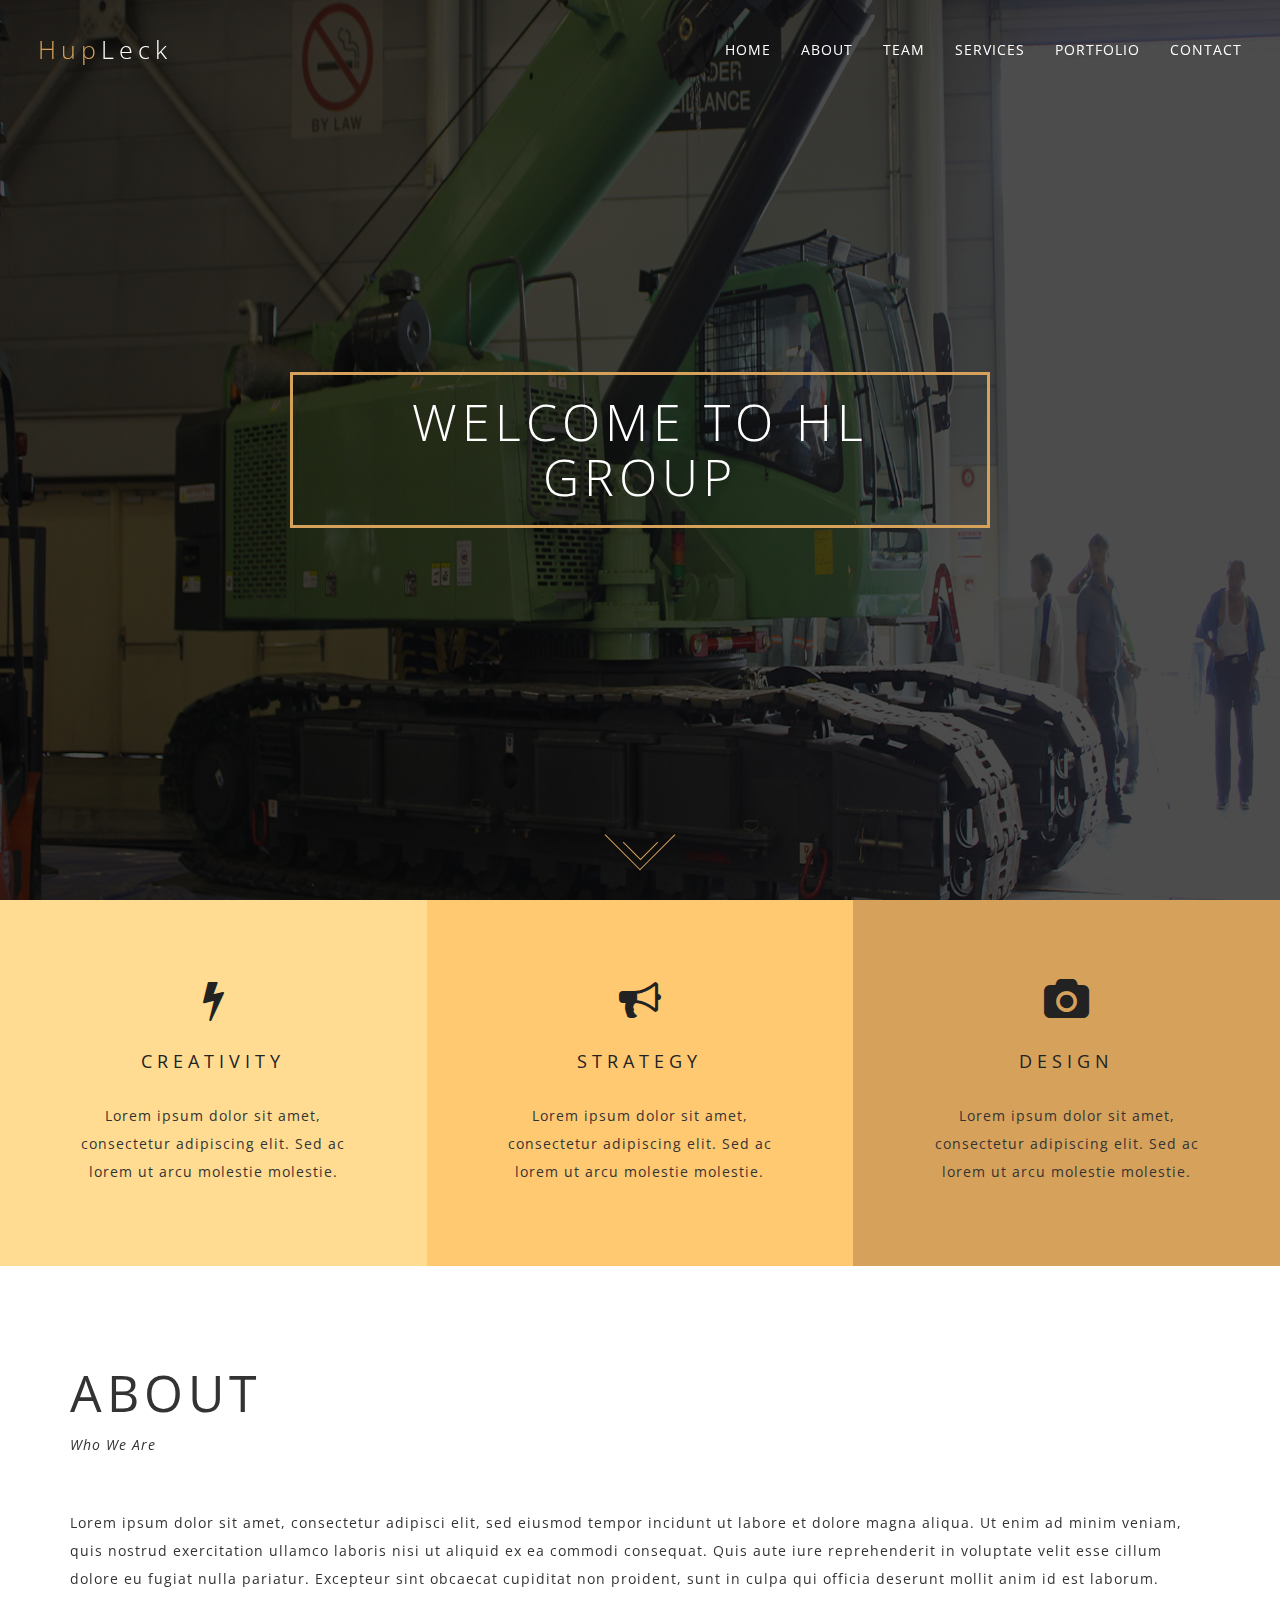
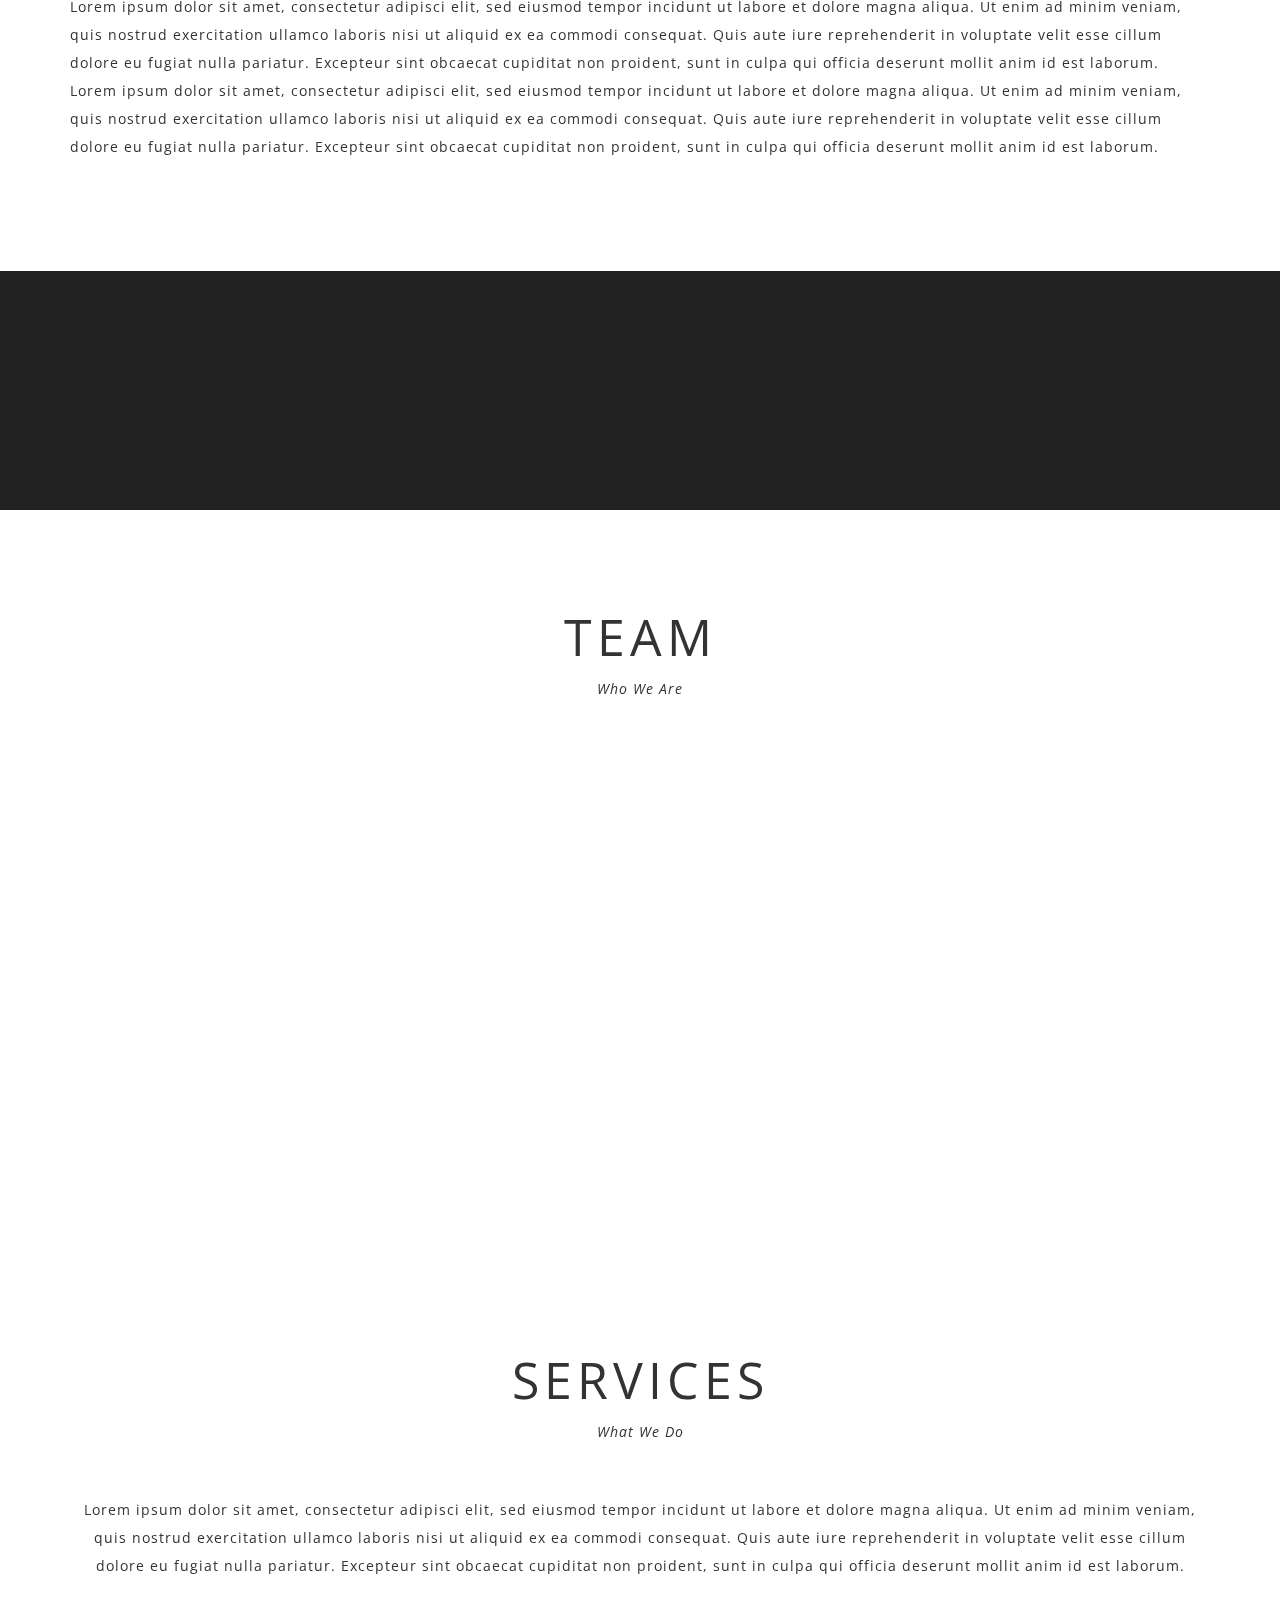
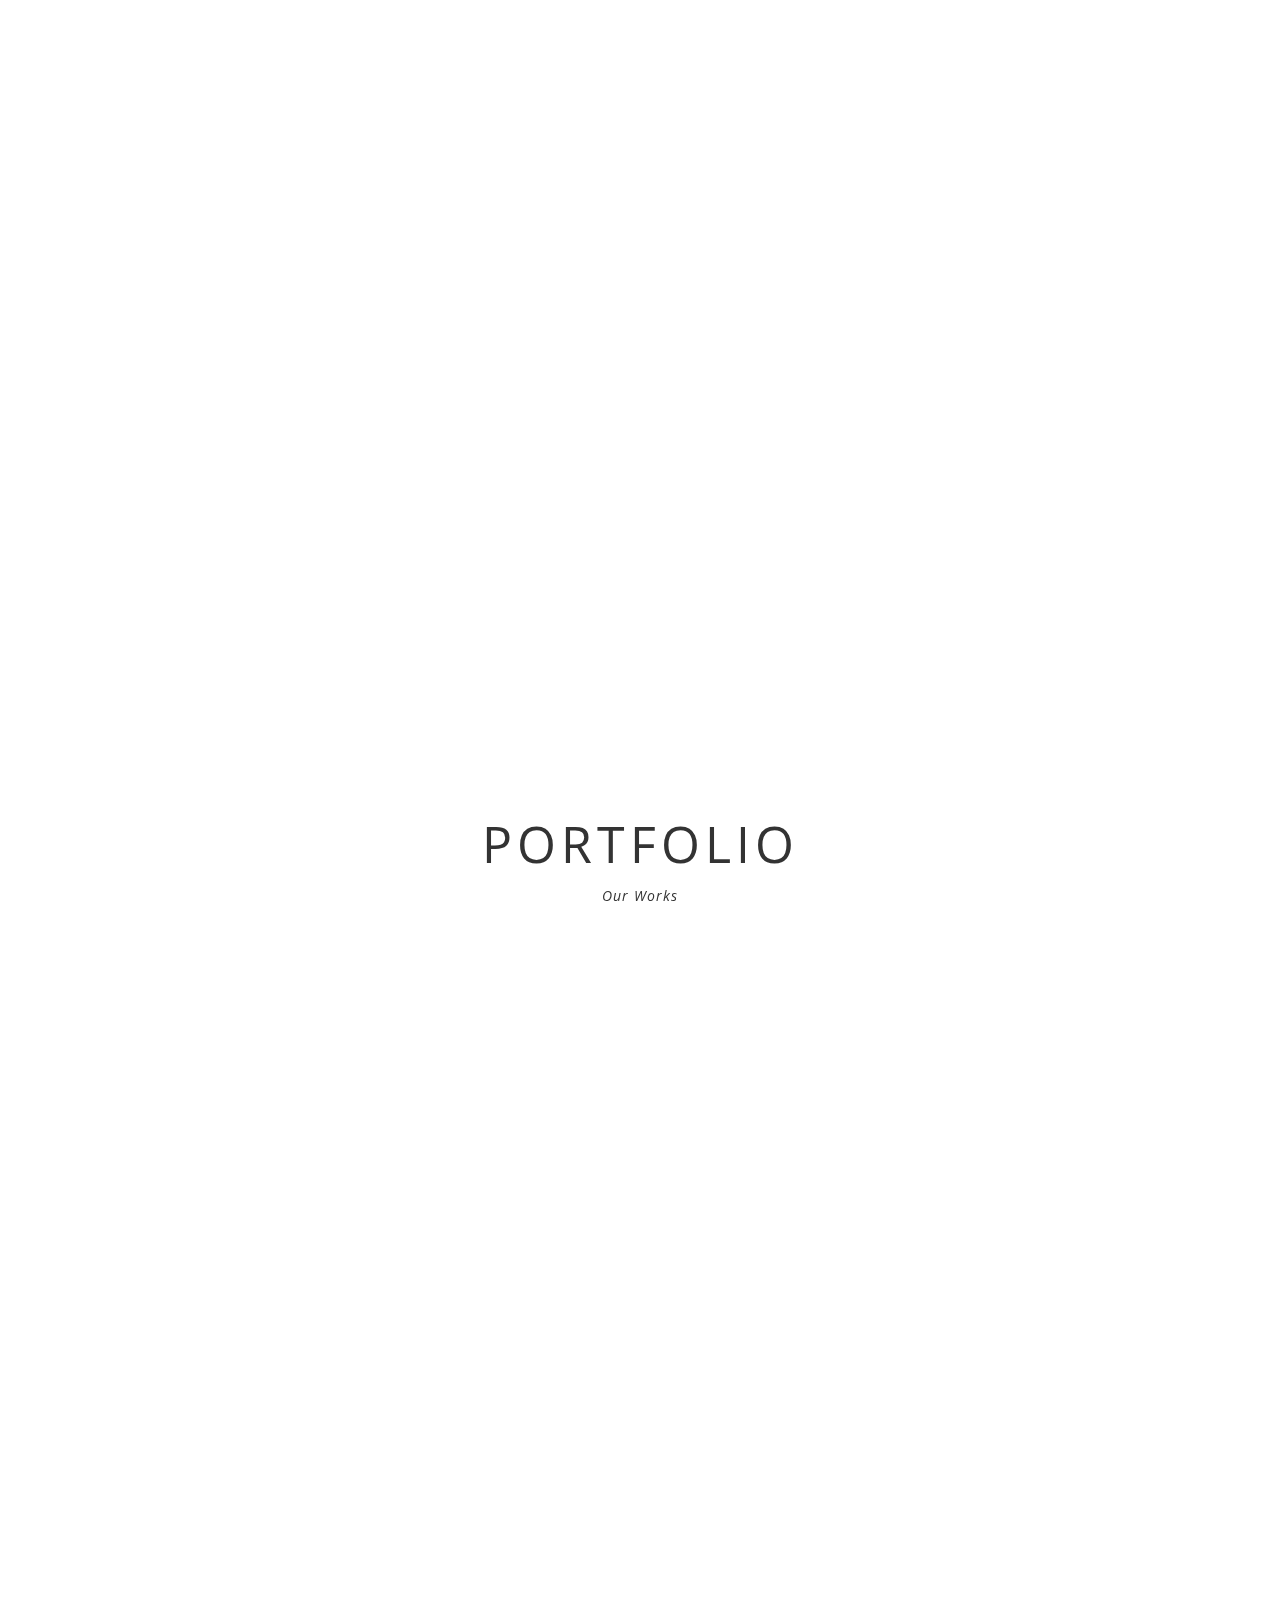
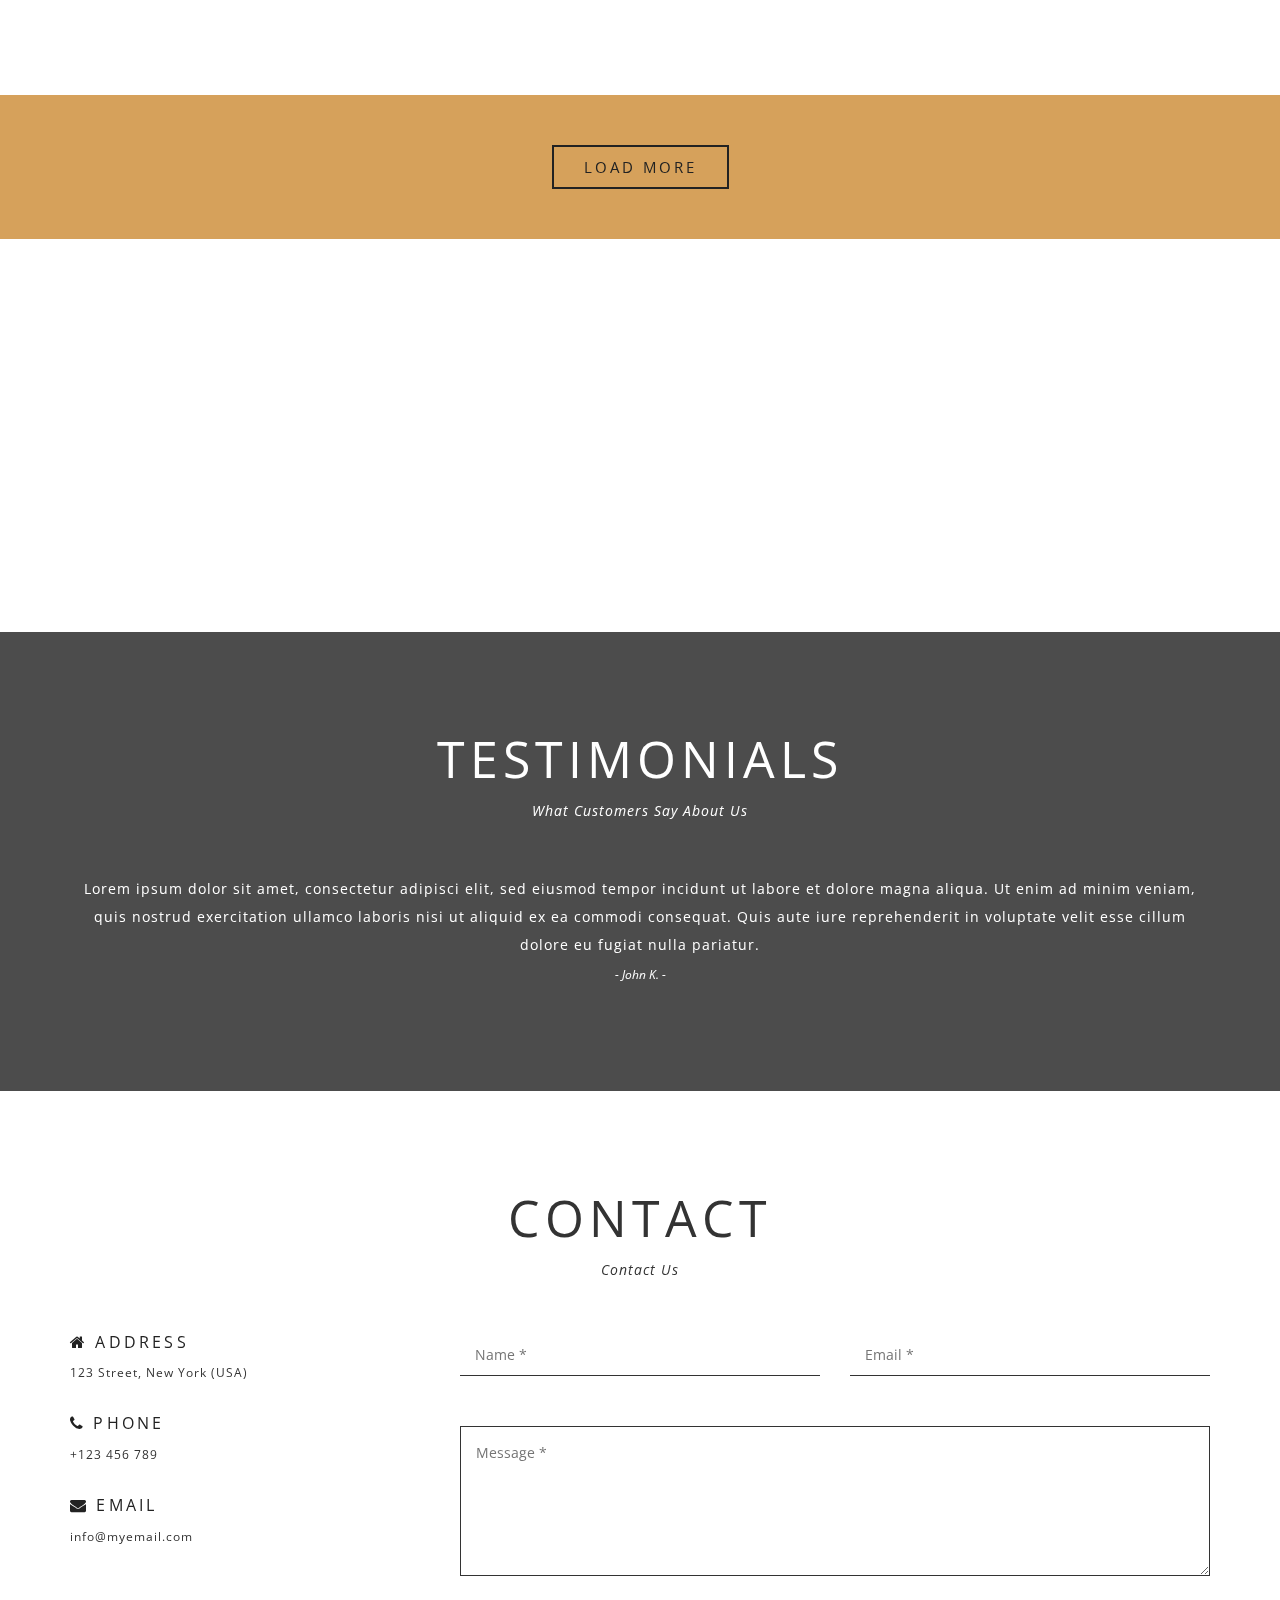
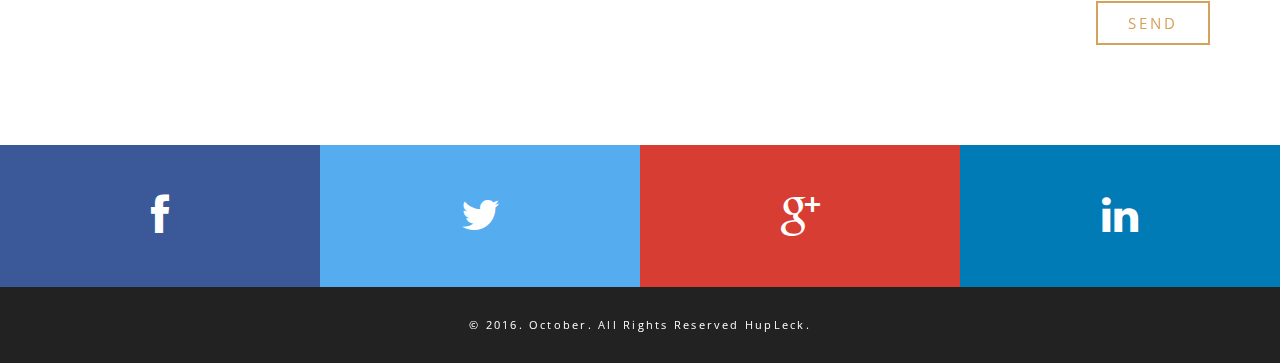
==== commit 2a50d081: "Changed the content for the background (Still learning how "branches" work :D" ====
--- a/FYPHupLeckFinal/index.html
+++ b/FYPHupLeckFinal/index.html
@@ -442,7 +442,7 @@
     <!-- FOOTER -->
     <footer id="footer" class="section">
         <div class="container">
-            <p class="copyright">&copy; 2016. October. All Rights Reserved.</p>
+            <p class="copyright">&copy; 2016. October. All Rights Reserved HupLeck.</p>
         </div>
     </footer>
     <div class="back-to-top">
@@ -465,15 +465,15 @@
     <ul class="quality" id="supersized" style="visibility: visible;">
         <!--For the images in the background, please go to main.js to change the image path thx.-->
         <li class="slide-0 activeslide" style="visibility: visible; opacity: 1;">
-            <a href="_blank"><img style="left: 0px; top: -406.5px; width: 1905px; height: 1276.35px;" src="assets/img/team/team1.jpg"></a>
+            <a href="_blank"><img style="left: 0px; top: -406.5px; width: 1905px; height: 1276.35px;" src="assets/img/background_slideshow/background1.jpg"></a>
         </li>
 
-        <li class="slide-1" style="visibility: visible; opacity: 1;">
-            <a href="_blank"><img style="left: 0px; top: -406.5px; width: 1905px; height: 1276.35px;" src="assets/img/team/team2.jpg"></a>
+        <li class="slide-1" style="visibility: visible; opacity: 1;">   
+            <a href="_blank"><img style="left: 0px; top: -406.5px; width: 1905px; height: 1276.35px;" src="assets/img/background_slideshow/background2.jpg"></a>
         </li>
 
         <li class="slide-2 prevslide" style="visibility: visible; opacity: 1;">
-            <a href="_blank"><img style="left: 0px; top: -406.5px; width: 1905px; height: 1276.35px;" src="assets/img/team/team3.jpg"></a>
+            <a href="_blank"><img style="left: 0px; top: -406.5px; width: 1905px; height: 1276.35px;" src="assets/img/background_slideshow/background3.jpg"></a>
         </li>
     </ul>
 </body>
--- a/FYPHupLeckFinal/assets/css/supersized.css
+++ b/FYPHupLeckFinal/assets/css/supersized.css
@@ -74,14 +74,14 @@
   overflow: hidden;
   top: 0;
   left: 0;
-  width: 100%;
-  height: 100%;
+  width: auto;
+  height: auto;
   background: #111;
 }
 
 #supersized a {
-  width: 100%;
-  height: 100%;
+  width: auto;
+  height: auto;
   display: block;
 }
 
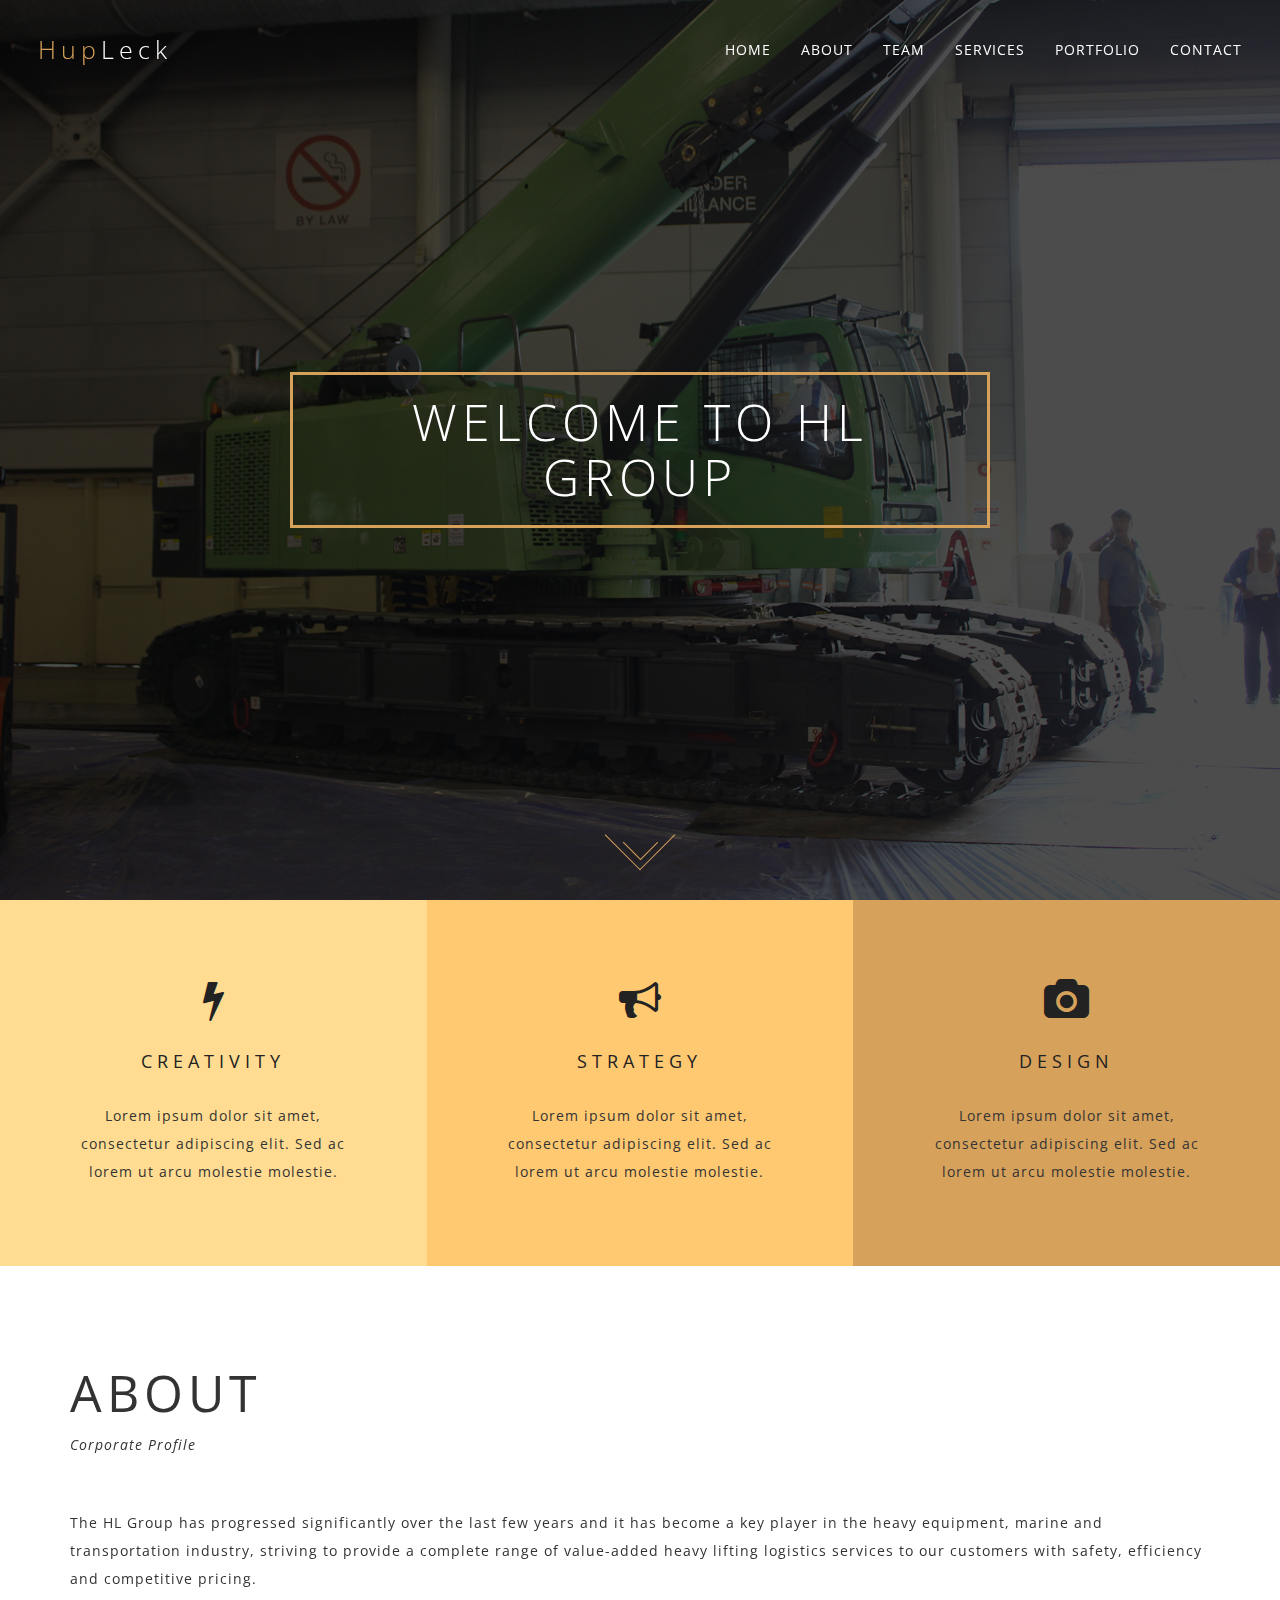
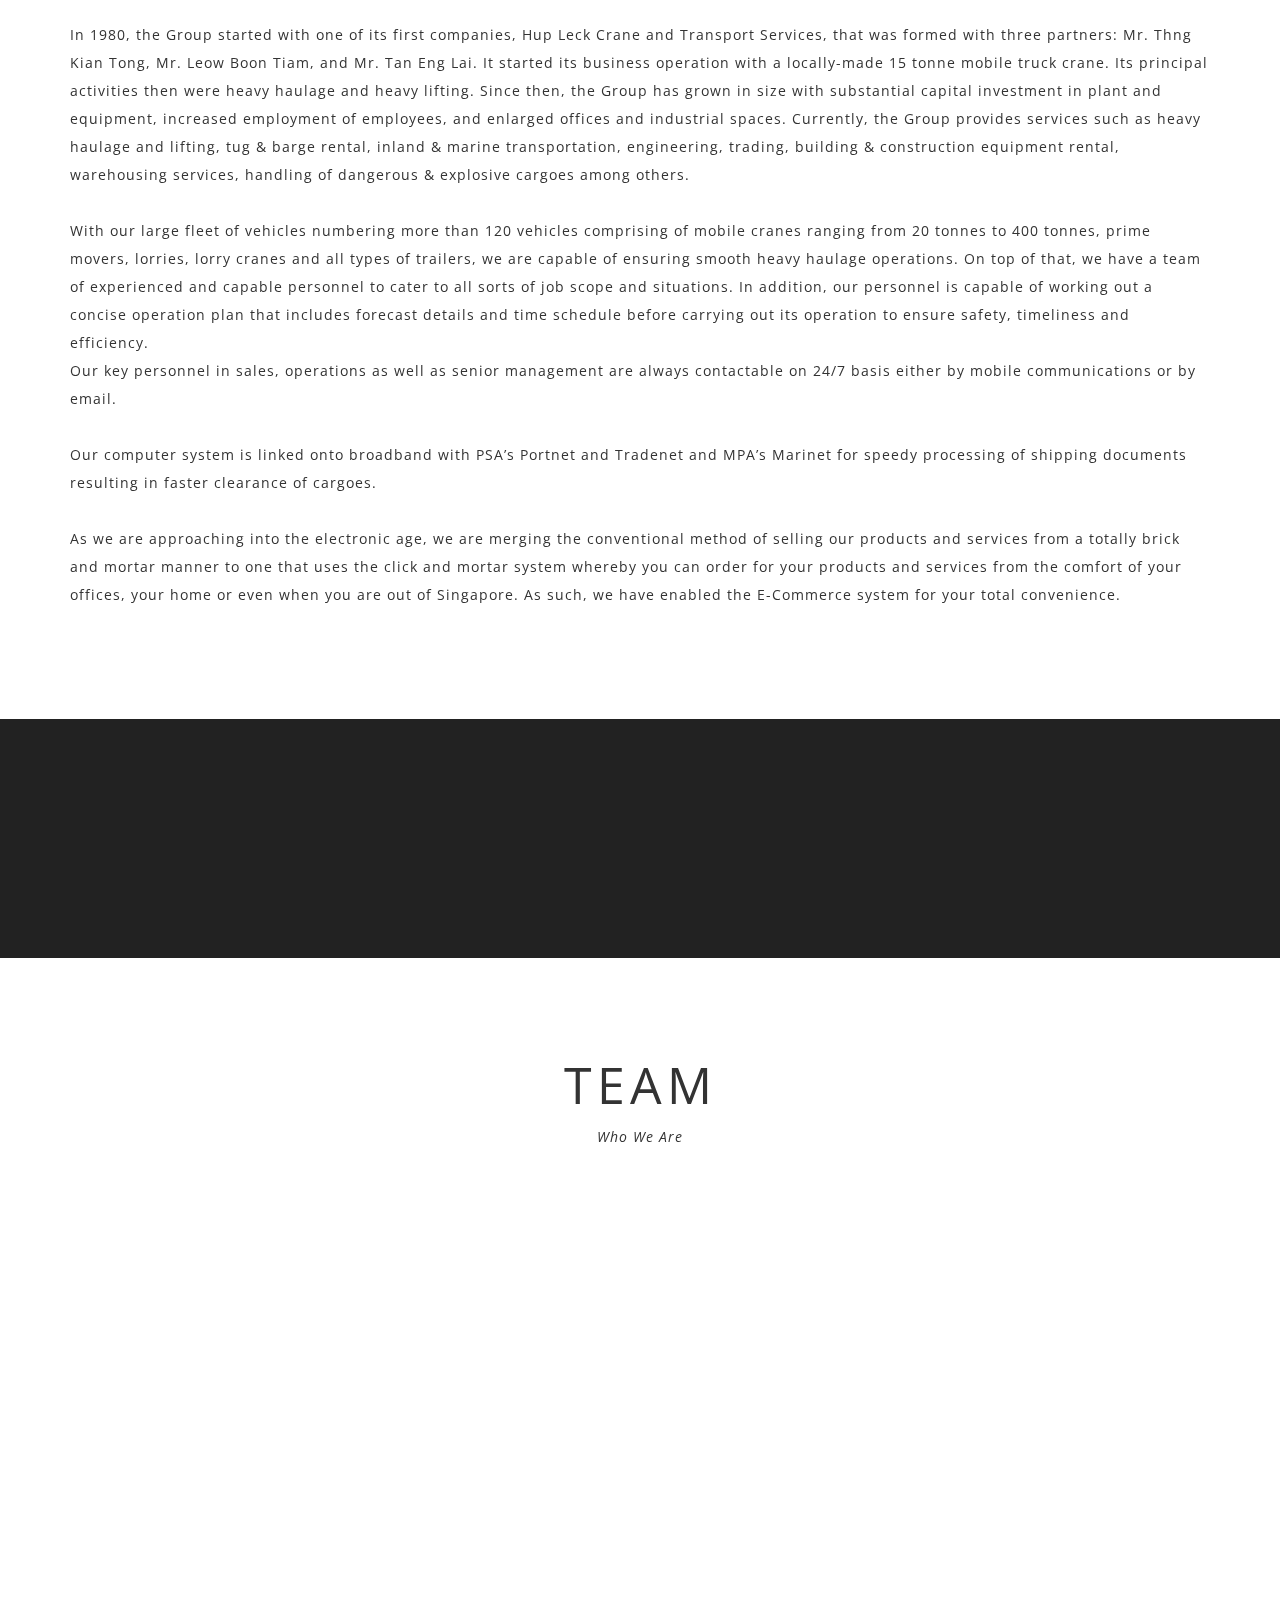
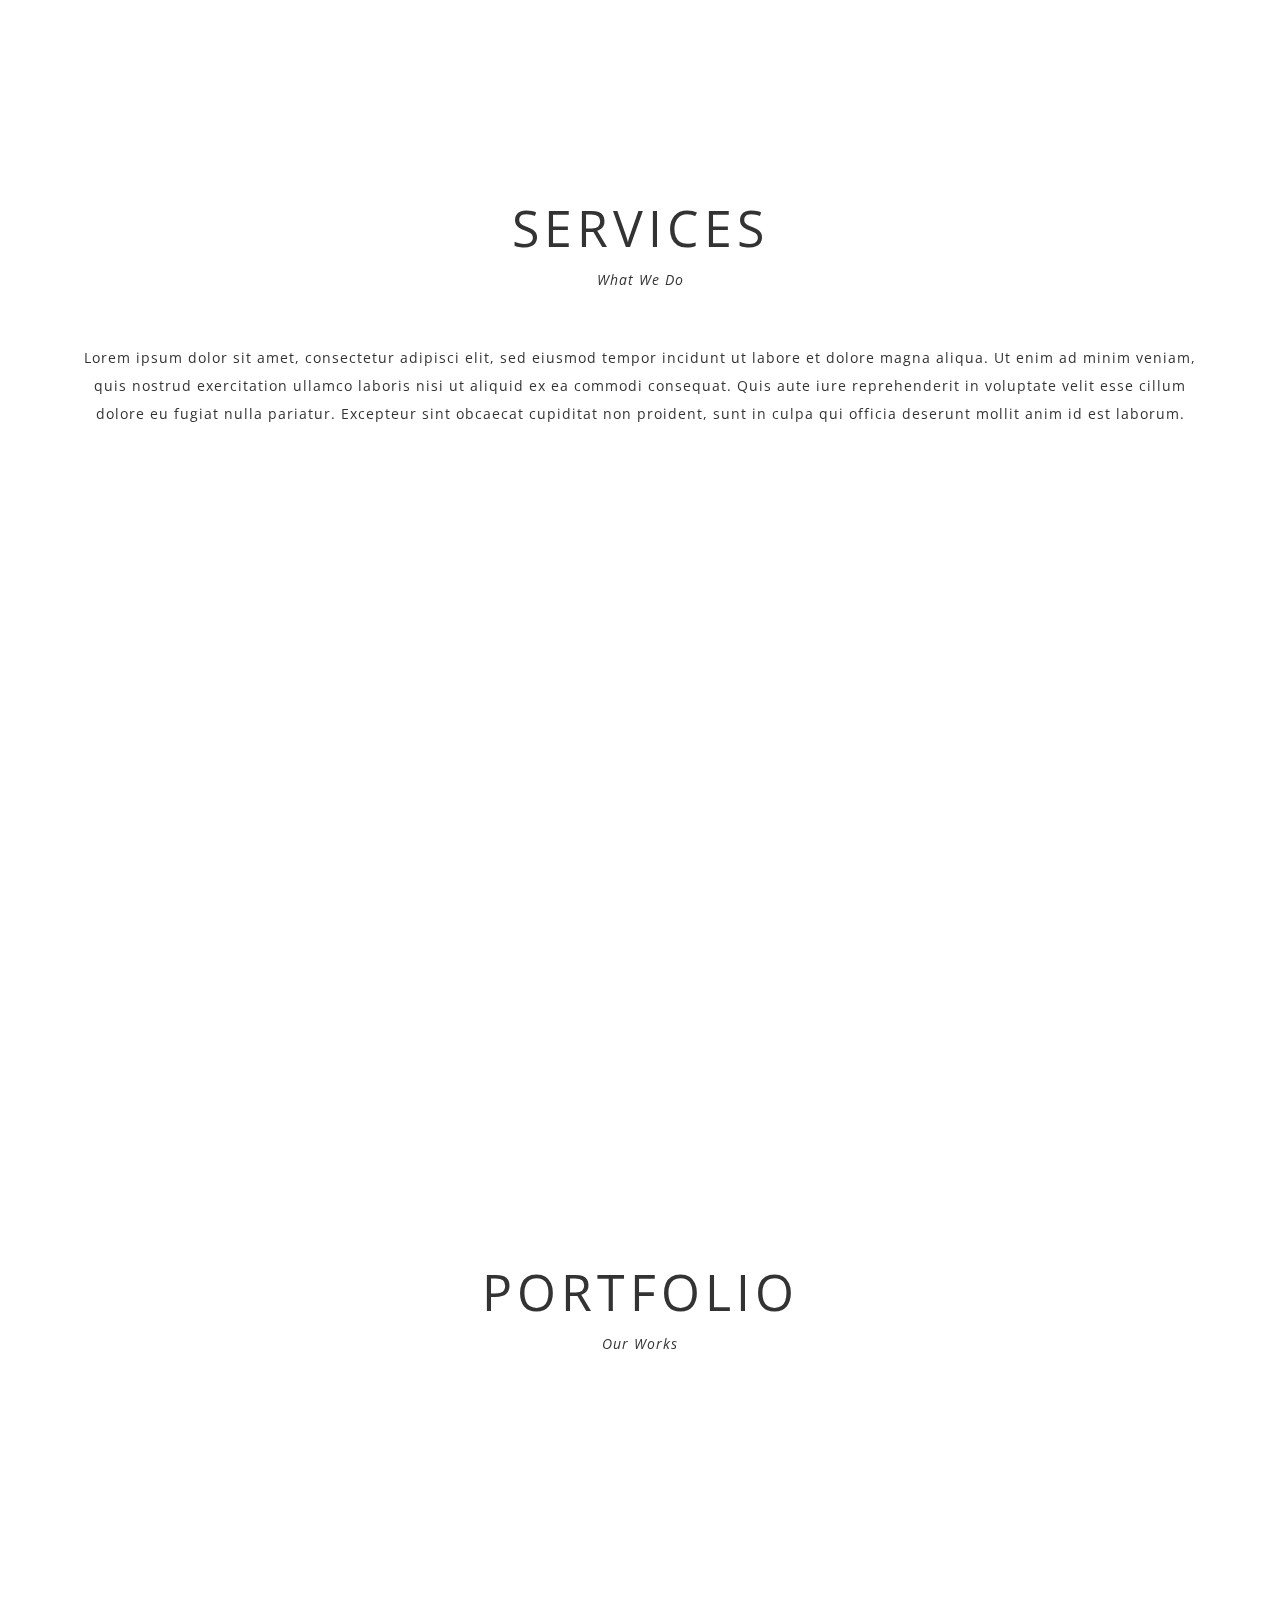
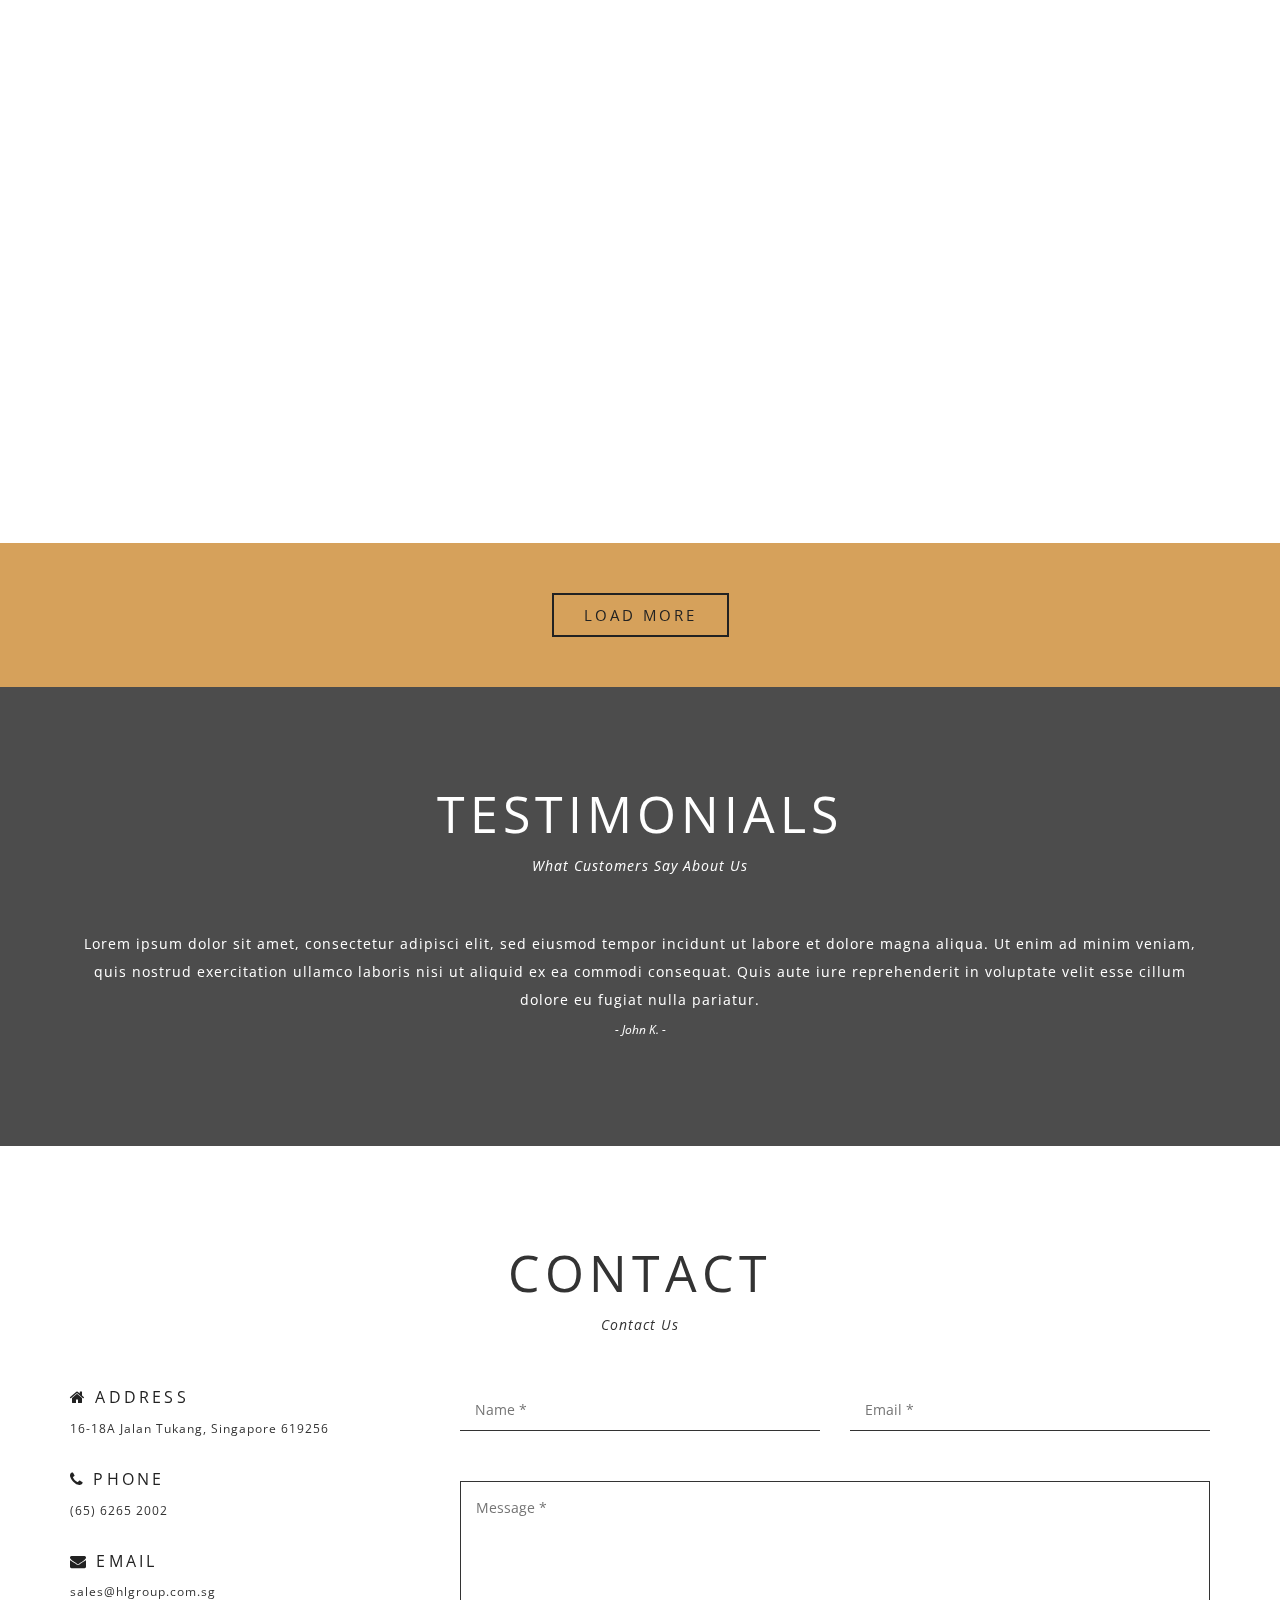
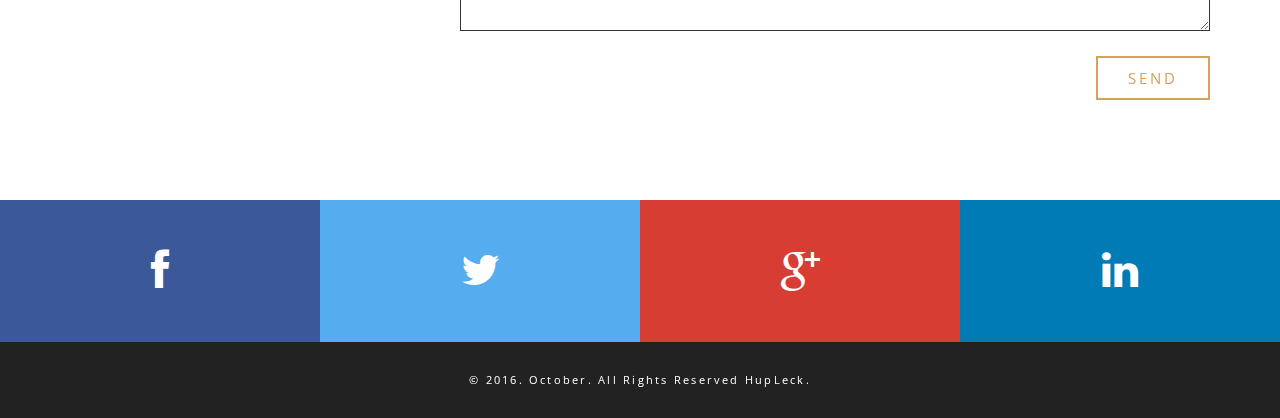
==== commit 9aa2f0d7: "Updated some content based on info from the original Hup Leck website. * Fixed the background image " ====
--- a/FYPHupLeckFinal/index.html
+++ b/FYPHupLeckFinal/index.html
@@ -66,7 +66,7 @@
     <!-- MAIN CONTENT -->
     <div id="main-content" class="main-content">
 
-        <!-- ABOUT -->
+        <!-- ABOUT BAR -->
         <div class="section top">
             <div class="section-content">
                 <div class="row text-center">
@@ -88,17 +88,34 @@
                 </div>
             </div>
         </div>
+        
+        
+        <!-- ABOUT DESCRIPTION -->
         <div id="about" class="section about padding-top padding-bottom">
             <div class="container">
                 <div class="section-heading">
                     <h2>ABOUT</h2>
-                    <p>Who We Are</p>
+                    <p>Corporate Profile</p>
                 </div>
                 <div class="section-content">
-                    <p>Lorem ipsum dolor sit amet, consectetur adipisci elit, sed eiusmod tempor incidunt ut labore et dolore magna aliqua. Ut enim ad minim veniam, quis nostrud exercitation ullamco laboris nisi ut aliquid ex ea commodi consequat. Quis aute iure reprehenderit in voluptate velit esse cillum dolore eu fugiat nulla pariatur. Excepteur sint obcaecat cupiditat non proident, sunt in culpa qui officia deserunt mollit anim id est laborum. Lorem ipsum dolor sit amet, consectetur adipisci elit, sed eiusmod tempor incidunt ut labore et dolore magna aliqua. Ut enim ad minim veniam, quis nostrud exercitation ullamco laboris nisi ut aliquid ex ea commodi consequat. Quis aute iure reprehenderit in voluptate velit esse cillum dolore eu fugiat nulla pariatur. Excepteur sint obcaecat cupiditat non proident, sunt in culpa qui officia deserunt mollit anim id est laborum. Lorem ipsum dolor sit amet, consectetur adipisci elit, sed eiusmod tempor incidunt ut labore et dolore magna aliqua. Ut enim ad minim veniam, quis nostrud exercitation ullamco laboris nisi ut aliquid ex ea commodi consequat. Quis aute iure reprehenderit in voluptate velit esse cillum dolore eu fugiat nulla pariatur. Excepteur sint obcaecat cupiditat non proident, sunt in culpa qui officia deserunt mollit anim id est laborum.</p>
-                </div>
-            </div>
-        </div>
+                    <p>
+                        The HL Group has progressed significantly over the last few years and it has become a key player in the heavy equipment, marine and transportation industry, striving to provide a complete range of value-added heavy lifting logistics services to our customers with safety, efficiency and competitive pricing.
+                        <br /><br />
+                        In 1980, the Group started with one of its first companies, Hup Leck Crane and Transport Services, that was formed with three partners: Mr. Thng Kian Tong, Mr. Leow Boon Tiam, and Mr. Tan Eng Lai. It started its business operation with a locally-made 15 tonne mobile truck crane. Its principal activities then were heavy haulage and heavy lifting. Since then, the Group has grown in size with substantial capital investment in plant and equipment, increased employment of employees, and enlarged offices and industrial spaces. Currently, the Group provides services such as heavy haulage and lifting, tug & barge rental, inland & marine transportation, engineering, trading, building & construction equipment rental, warehousing services, handling of dangerous & explosive cargoes among others.
+                        <br /><br />
+                        With our large fleet of vehicles numbering more than 120 vehicles comprising of mobile cranes ranging from 20 tonnes to 400 tonnes, prime movers, lorries, lorry cranes and all types of trailers, we are capable of ensuring smooth heavy haulage operations. On top of that, we have a team of experienced and capable personnel to cater to all sorts of job scope and situations. In addition, our personnel is capable of working out a concise operation plan that includes forecast details and time schedule before carrying out its operation to ensure safety, timeliness and efficiency.
+                        <br />
+                        Our key personnel in sales, operations as well as senior management are always contactable on 24/7 basis either by mobile communications or by email.
+                        <br /><br />
+                        Our computer system is linked onto broadband with PSA’s Portnet and Tradenet and MPA’s Marinet for speedy processing of shipping documents resulting in faster clearance of cargoes.
+                        <br /><br />
+                        As we are approaching into the electronic age, we are merging the conventional method of selling our products and services from a totally brick and mortar manner to one that uses the click and mortar system whereby you can order for your products and services from the comfort of your offices, your home or even when you are out of Singapore. As such, we have enabled the E-Commerce system for your total convenience.
+                    </p>
+                </div>
+            </div>
+        </div>
+
+        <!--PAGE BREAKER-->
         <div class="section dark">
             <div class="container">
                 <div class="col-md-12 col-sm-12 col-xs-12 wow fadeInDown" data-wow-duration="1s" data-wow-delay="0.5s">
@@ -314,7 +331,7 @@
             </div>
         </div>
 
-        <!-- NEWSLETTER -->
+        <!-- NEWSLETTER (REPURPOSE TO SOMETHING ELSE)--> <!-- 
         <div class="section newsletter">
             <div class="section-content">
                 <div class="container">
@@ -329,6 +346,7 @@
                 </div>
             </div>
         </div>
+        -->
 
         <!-- TESTIMONIALS -->
         <div id="testimonials" class="section testimonials parallax-container" data-parallax="scroll" data-image-src="assets/img/slider1.jpg" data-natural-width="1200" data-natural-height="1200">
@@ -370,15 +388,15 @@
                                 <ul class="list-unstyled">
                                     <li>
                                         <h2><i class="fa fa-home"></i> ADDRESS</h2>
-                                        <p>123 Street, New York (USA)</p>
+                                        <p>16-18A Jalan Tukang, Singapore 619256</p>
                                     </li>
                                     <li>
                                         <h2><i class="fa fa-phone"></i> PHONE</h2>
-                                        <p>+123 456 789</p>
+                                        <p>(65) 6265 2002</p>
                                     </li>
                                     <li>
                                         <h2><i class="fa fa-envelope"></i> EMAIL</h2>
-                                        <p><a href="mailto:info@myemail.com">info@myemail.com</a></p>
+                                        <p><a href="mailto:sales@hlgroup.com.sg">sales@hlgroup.com.sg</a></p>
                                     </li>
                                 </ul>
                             </div>
@@ -461,21 +479,7 @@
     <script src="assets/js/main.js"></script>
 
 
-    <!--IMAGE SLIDER TOP-->
-    <ul class="quality" id="supersized" style="visibility: visible;">
-        <!--For the images in the background, please go to main.js to change the image path thx.-->
-        <li class="slide-0 activeslide" style="visibility: visible; opacity: 1;">
-            <a href="_blank"><img style="left: 0px; top: -406.5px; width: 1905px; height: 1276.35px;" src="assets/img/background_slideshow/background1.jpg"></a>
-        </li>
-
-        <li class="slide-1" style="visibility: visible; opacity: 1;">   
-            <a href="_blank"><img style="left: 0px; top: -406.5px; width: 1905px; height: 1276.35px;" src="assets/img/background_slideshow/background2.jpg"></a>
-        </li>
-
-        <li class="slide-2 prevslide" style="visibility: visible; opacity: 1;">
-            <a href="_blank"><img style="left: 0px; top: -406.5px; width: 1905px; height: 1276.35px;" src="assets/img/background_slideshow/background3.jpg"></a>
-        </li>
-    </ul>
+
 </body>
 
 
--- a/FYPHupLeckFinal/assets/css/supersized.css
+++ b/FYPHupLeckFinal/assets/css/supersized.css
@@ -21,6 +21,7 @@
 
 img {
   border: none;
+  /*-webkit-filter:blur(2px);*/ /*Remove comments if decided if blur is wanted*/
 }
 
 #supersized-loader {
@@ -54,18 +55,19 @@
   border: none;
 }
 
+/*Speed*/
 #supersized.speed img {
   -ms-interpolation-mode: nearest-neighbor;
   image-rendering: -moz-crisp-edges;
 }
 
-/*Speed*/
+/*Quality*/
 #supersized.quality img {
   -ms-interpolation-mode: bicubic;
   image-rendering: optimizeQuality;
 }
 
-/*Quality*/
+
 #supersized li {
   display: block;
   list-style: none;
@@ -74,8 +76,8 @@
   overflow: hidden;
   top: 0;
   left: 0;
-  width: auto;
-  height: auto;
+  width: 100%;
+  height: 100%;
   background: #111;
 }
 
--- a/FYPHupLeckFinal/assets/css/style.css
+++ b/FYPHupLeckFinal/assets/css/style.css
@@ -1,15 +1,6 @@
 /*
 
-October - Responsive One Page HTML Template
-
-Author: RBWebDesign
-Date: October 2016
-Version: 1.0
-
------------------------
-| [Table of Contents] |
------------------------
-
+[Table of Contents]
 1. Main Style
 2. Navigation Bar
 3. Main Top
@@ -349,7 +340,7 @@
   height: 100%;
 }
 
-.main-top .main-content {
+.main-top .main-content { /*Dark Background Over Image*/
   width: 100%;
   height: 100%;
   background-color: rgba(0,0,0,0.7);
@@ -361,7 +352,7 @@
   vertical-align: middle;
 }
 
-.main-top .main-content h2 {
+.main-top .main-content h2 { /*Top Square Rectangle */
   color: #FFF;
   font-size: 50px;
   font-weight: 300;
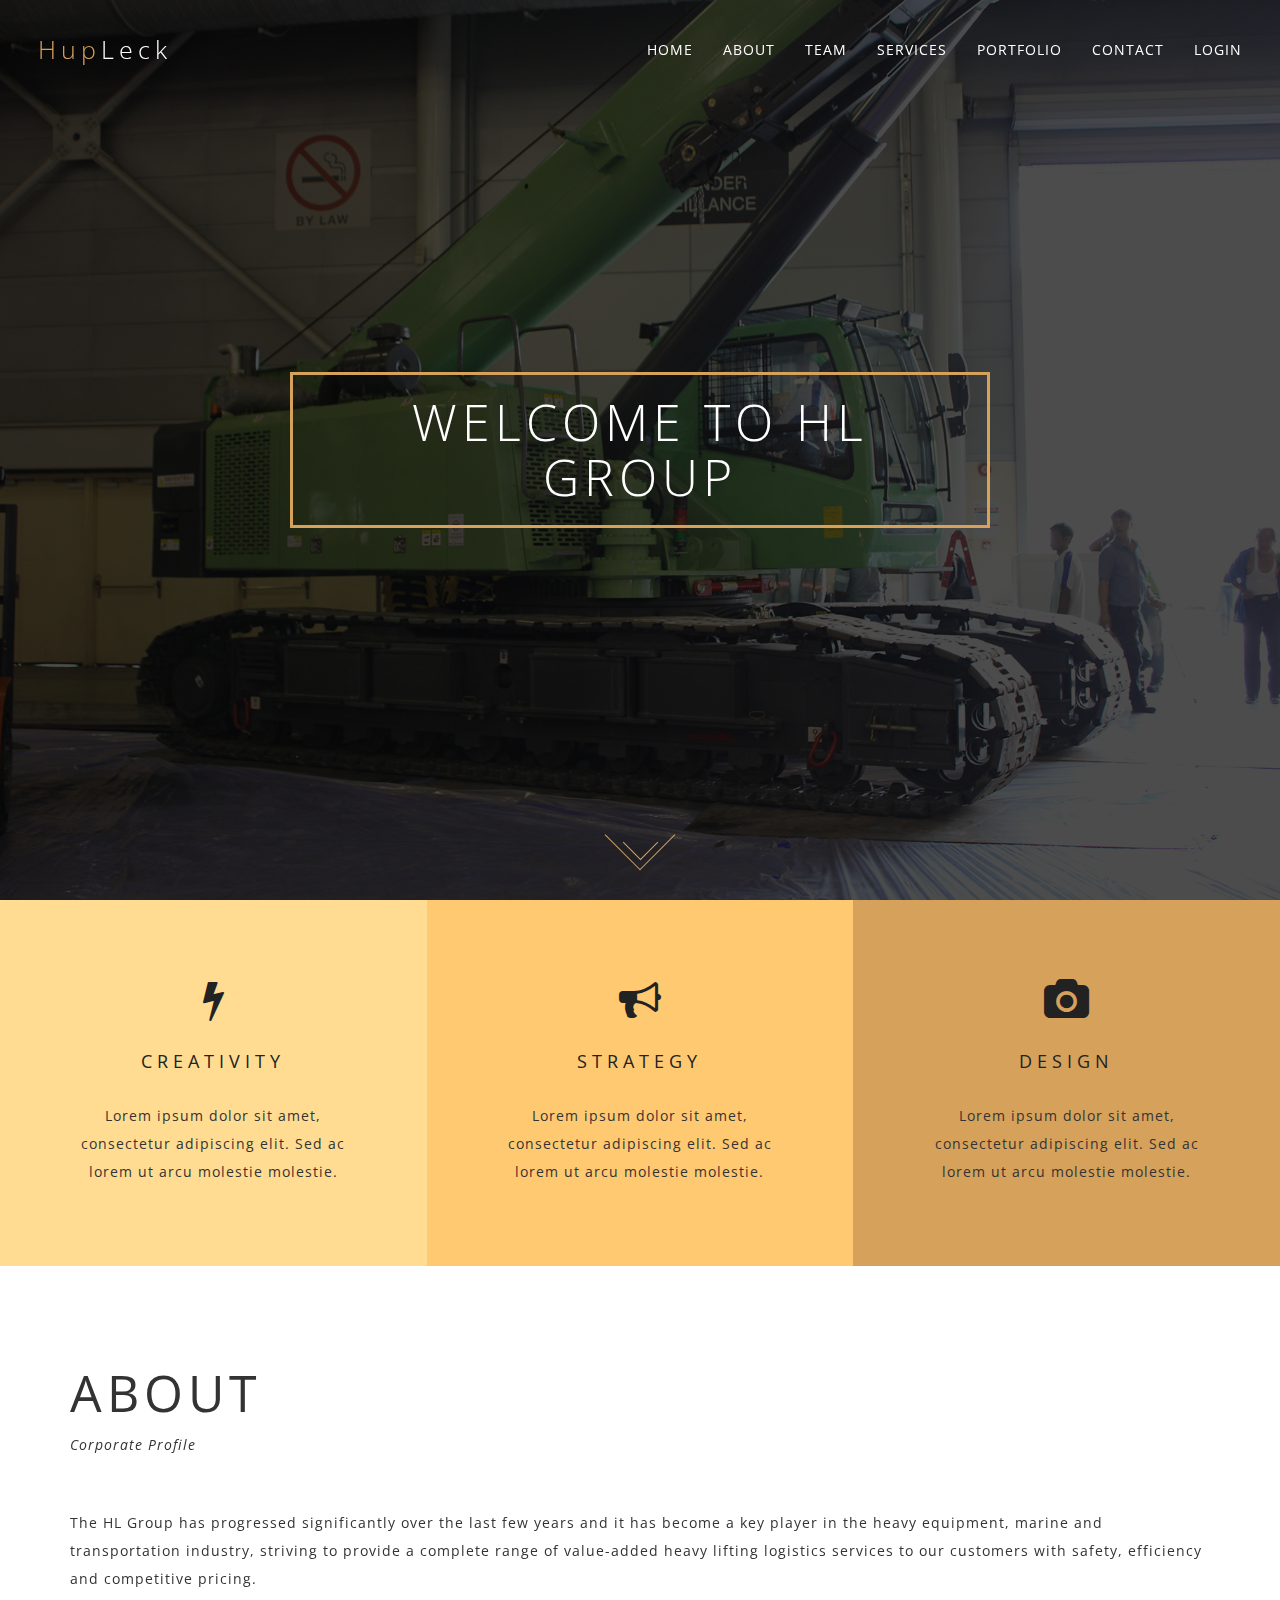
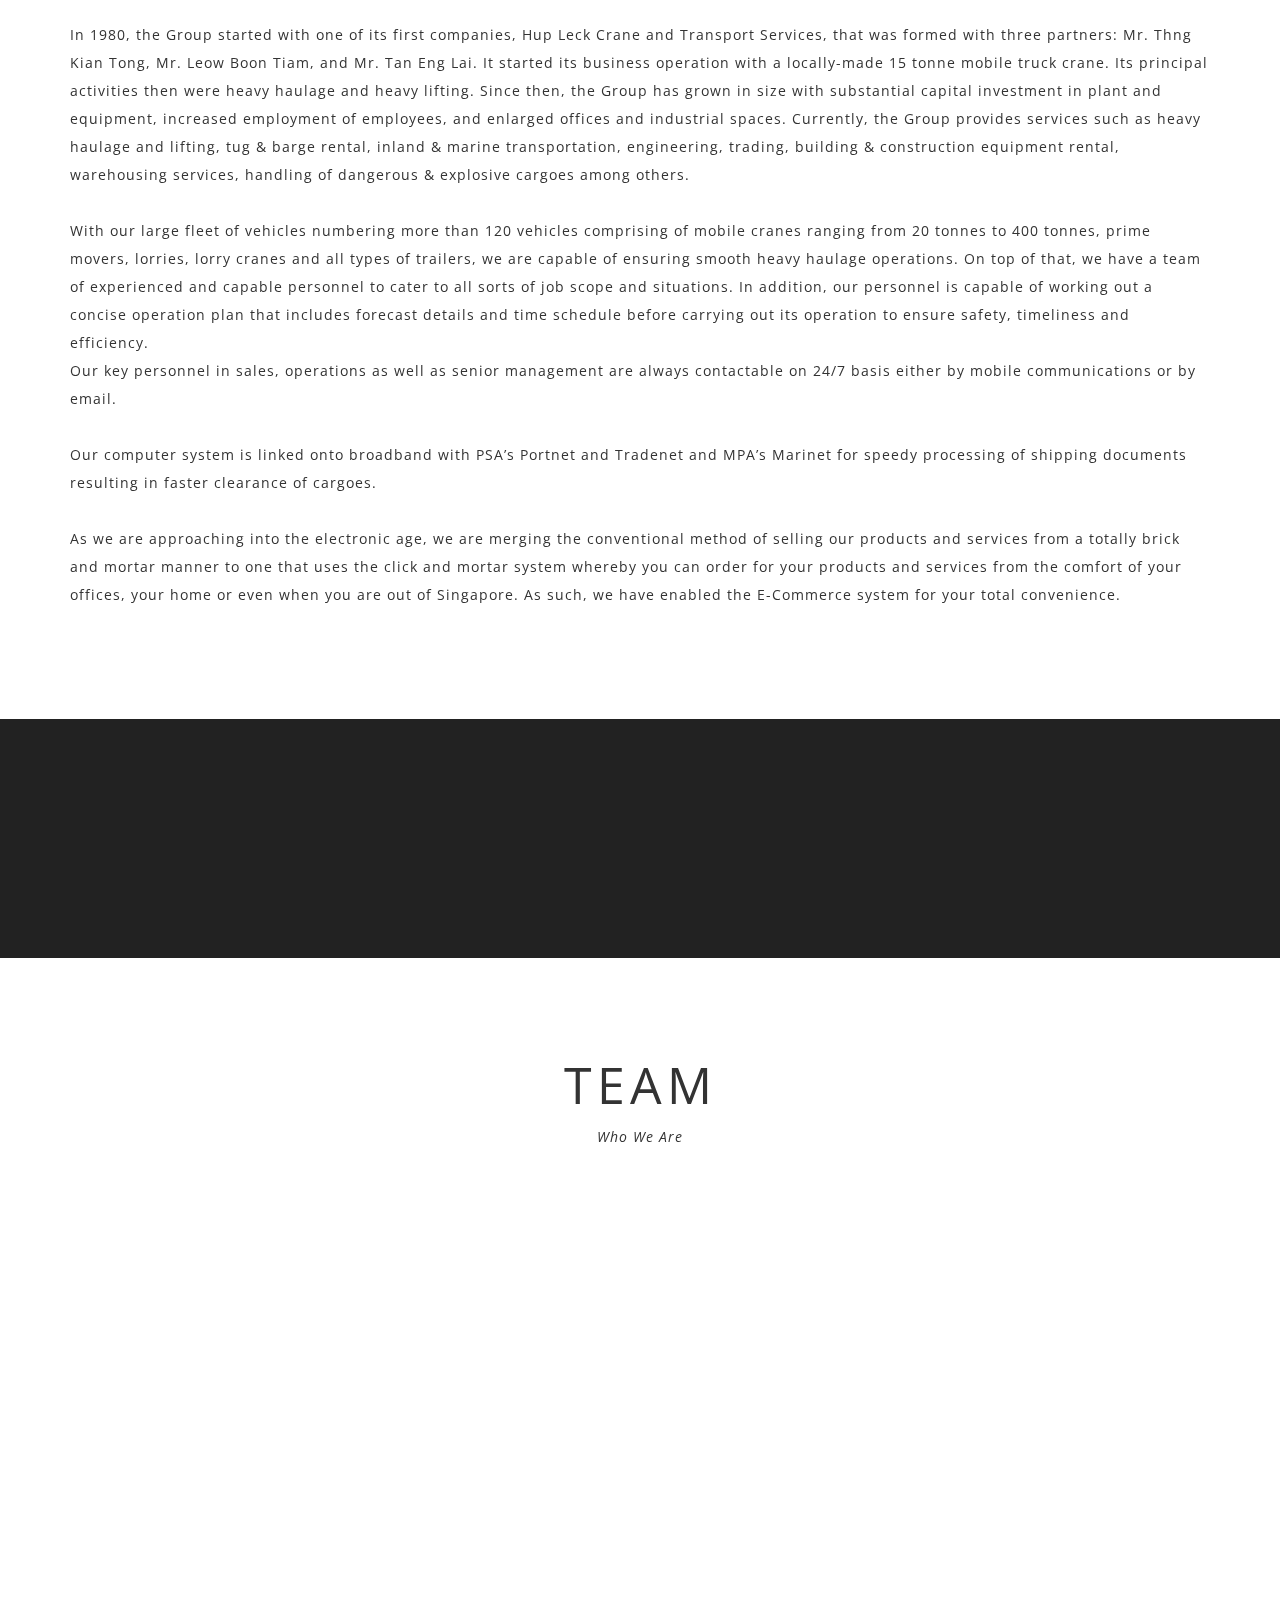
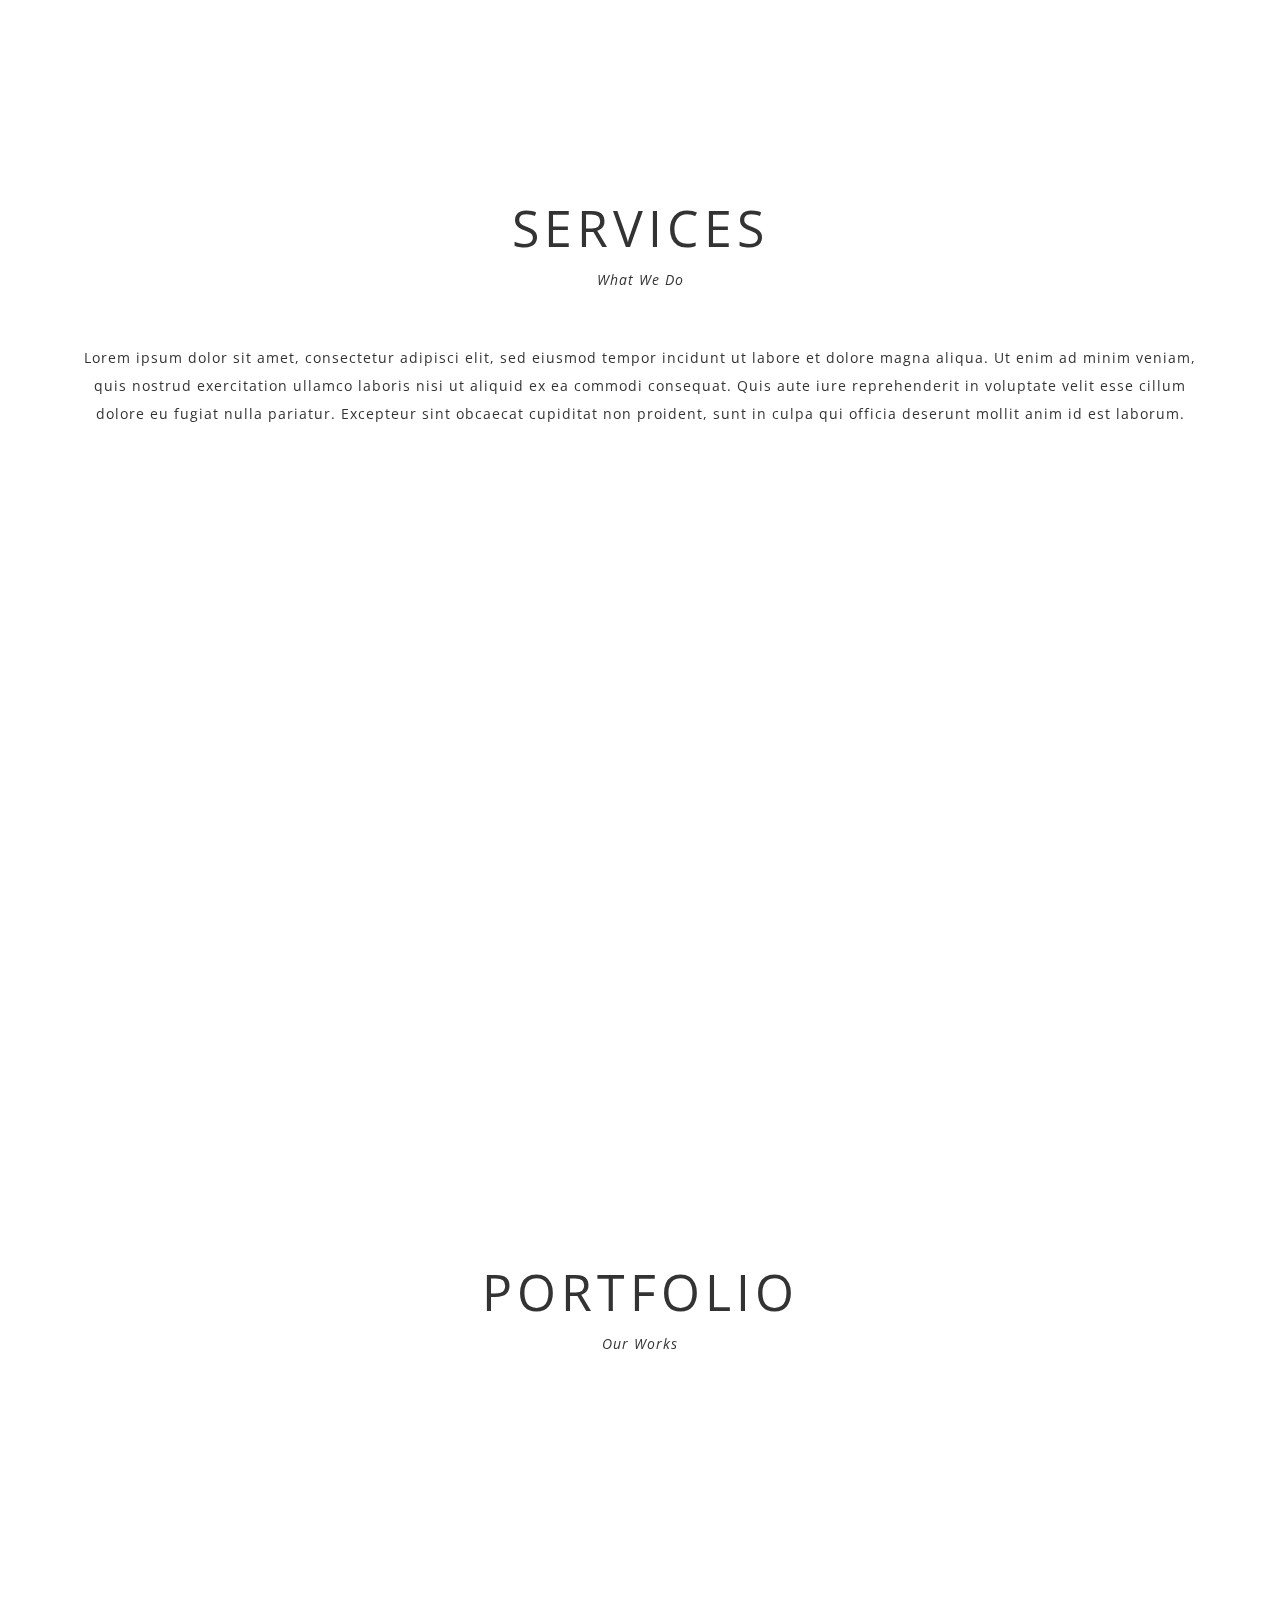
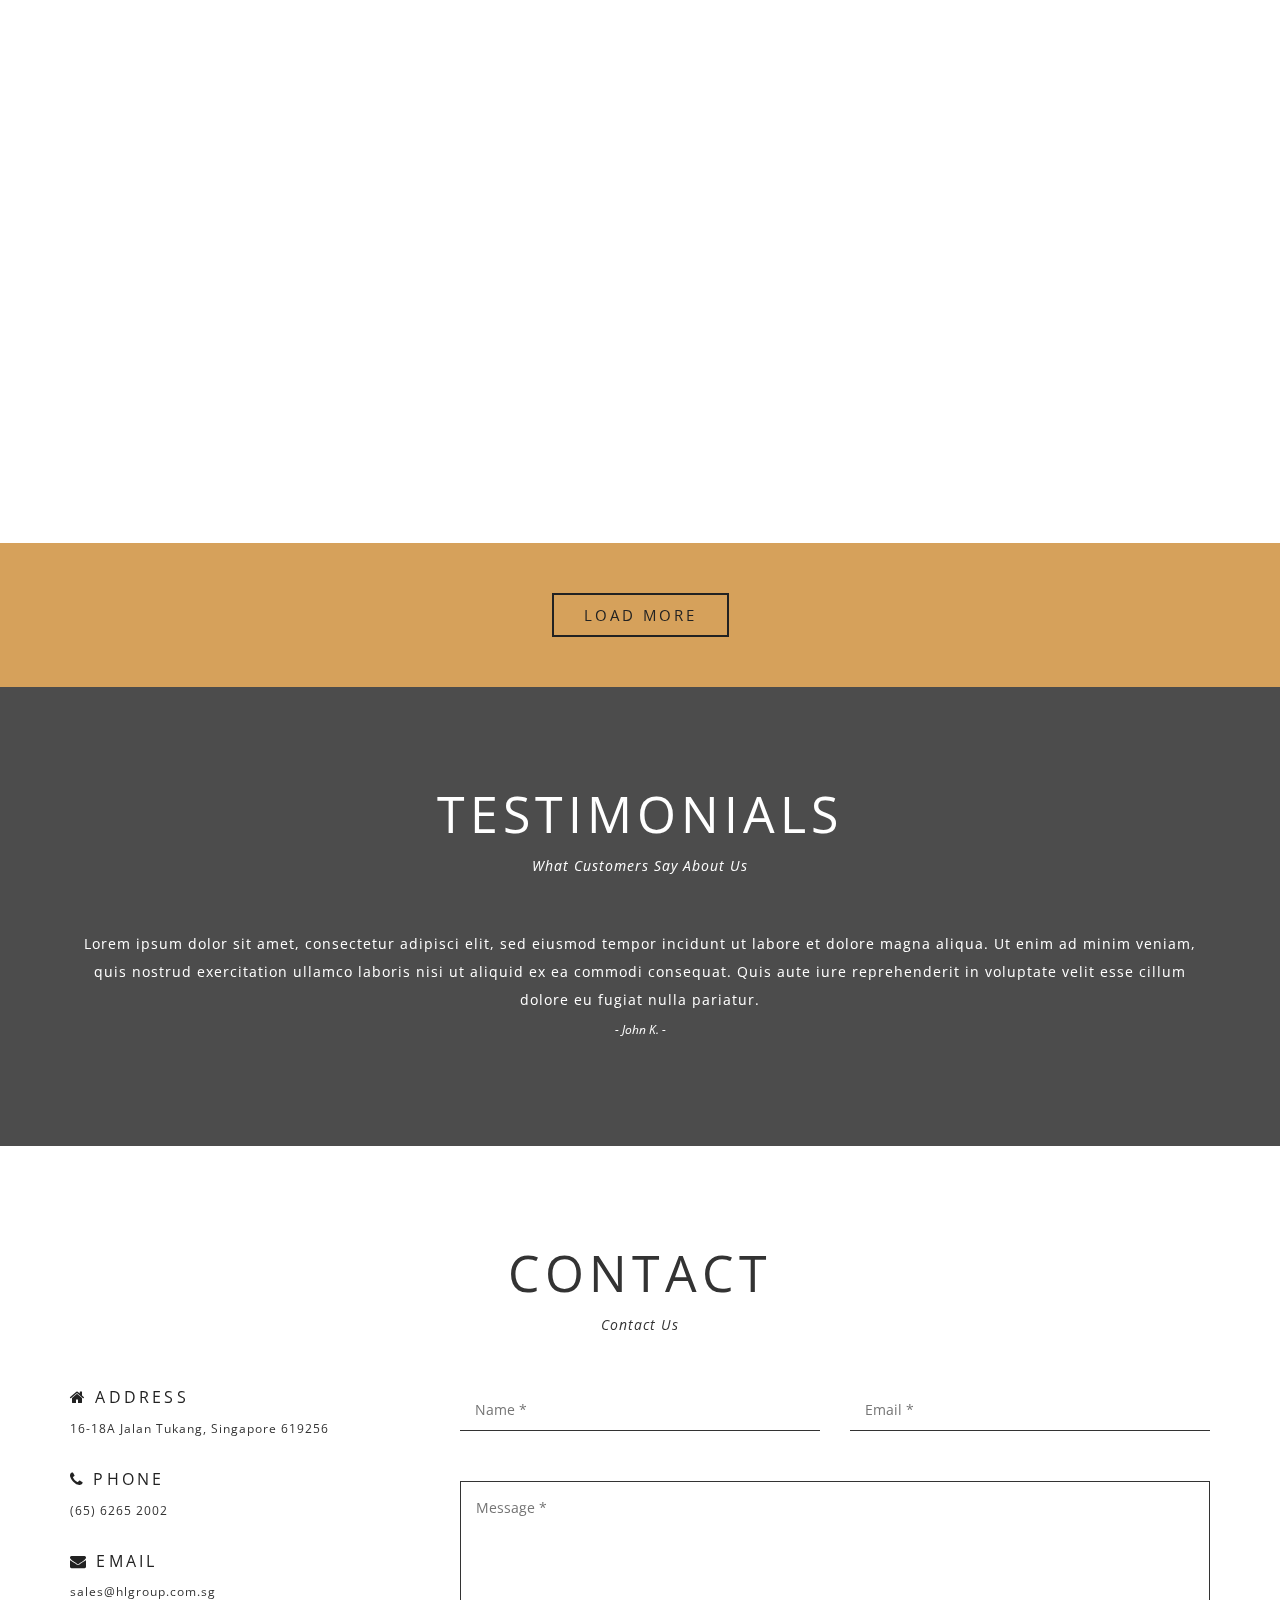
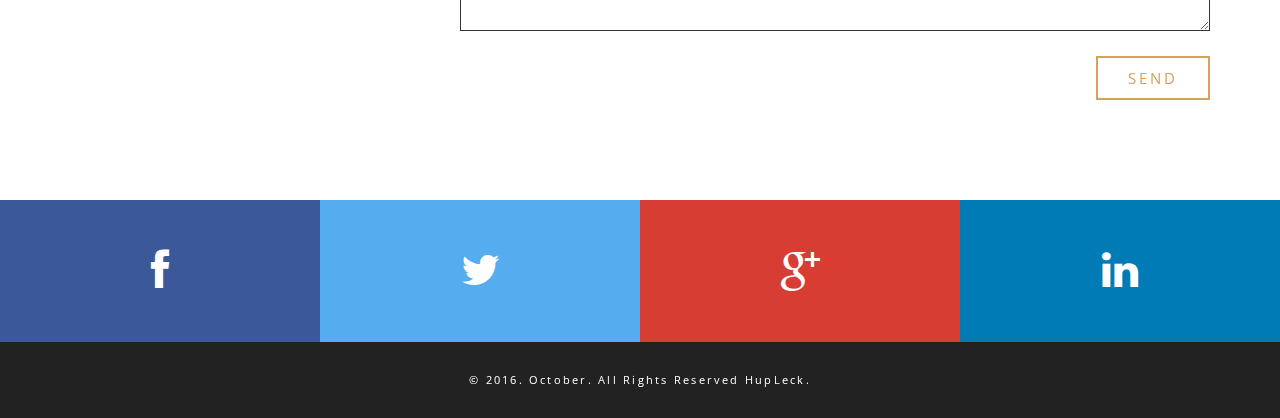
==== commit 13bcff7a: "Added a login button" ====
--- a/FYPHupLeckFinal/index.html
+++ b/FYPHupLeckFinal/index.html
@@ -45,6 +45,7 @@
                 <li><a href="#services">SERVICES</a></li>
                 <li><a href="#portfolio">PORTFOLIO</a></li>
                 <li><a href="#contact">CONTACT</a></li>
+                <li><a href="<!--Insert link to login page here-->">LOGIN</a></li>
             </ul>
         </nav>
     </div>
